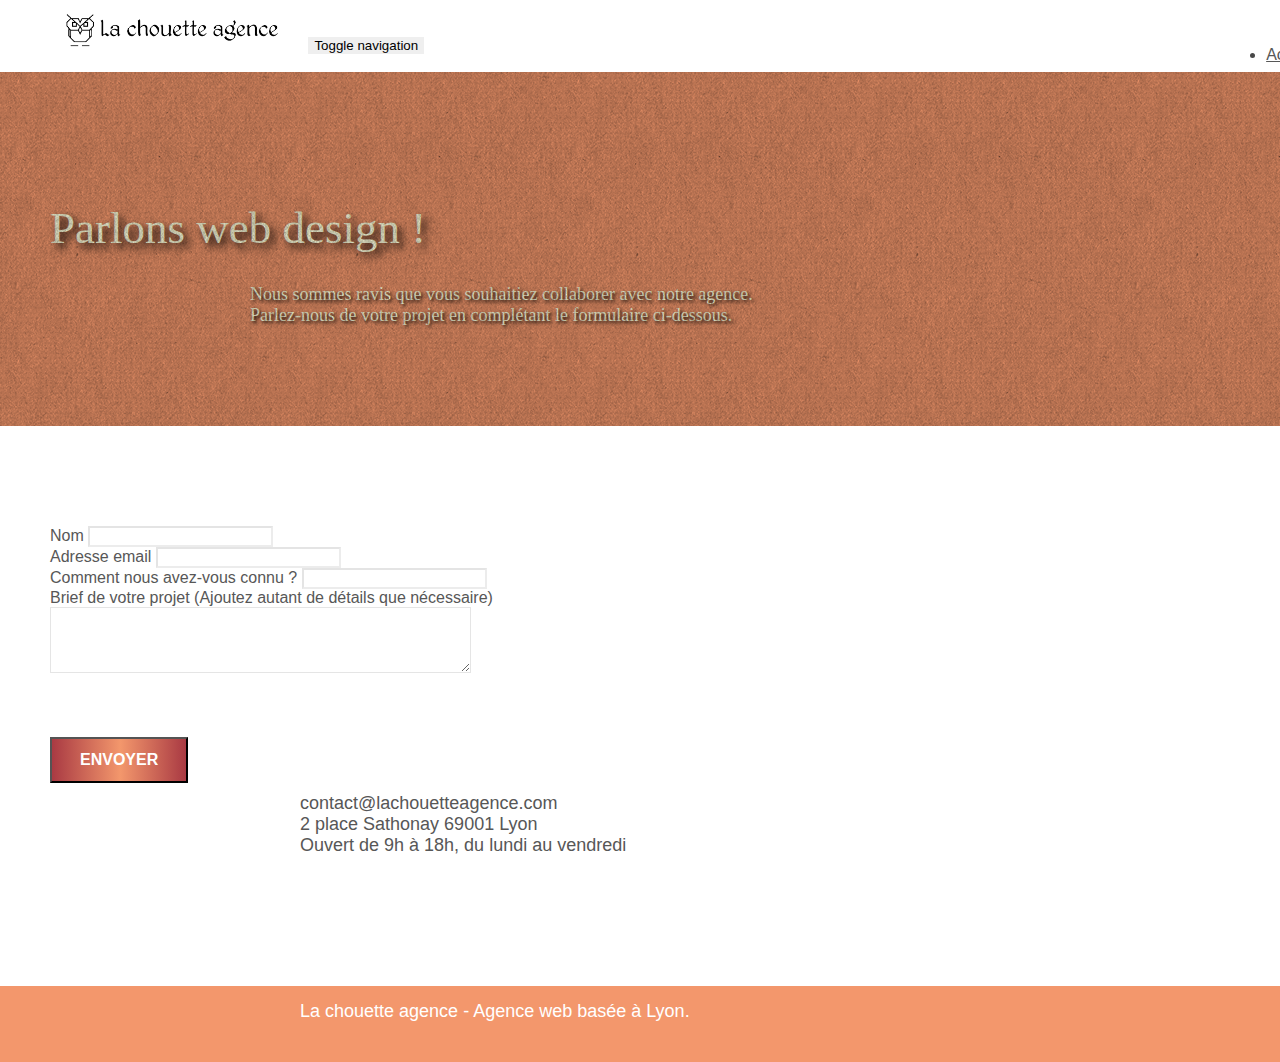
==== page-contact.html @ d873453a "File contact renamed - Will be optimized" ====
<!doctype html>
<html lang="Default">
<head>
    <meta charset="utf-8">
    <meta name="keywords" content="">
    <meta name="description" content="">
    <meta name="viewport" content="width=device-width, initial-scale=1.0, viewport-fit=cover">
    <link rel="shortcut icon" type="image/png" href="favicon.jpg">
    
	<link rel="stylesheet" type="text/css" href="./css/bootstrap.min.css">
	<link rel="stylesheet" type="text/css" href="style.css">
	<link rel="stylesheet" type="text/css" href="./css/font-awesome.min.css">
	<link rel="stylesheet" type="text/css" href="./css/et-line.min.css">
	
    
	<script src="./js/jquery-2.1.0.min.js"></script>
	<script src="./js/bootstrap.min.js"></script>
	<script src="./js/blocs.min.js"></script>
	<script src="./js/jqBootstrapValidation.js"></script>
	<script src="./js/formHandler.js"></script>
    <title>page2</title>

    
<!-- Analytics -->
 
<!-- Analytics END -->
    
</head>
<body>
<!-- Principal conteneur -->
<div class="page-container">
    
<!-- bloc-0 -->
<div class="bloc bgc-white l-bloc " id="bloc-0">
	<div class="container bloc-sm">
		<nav class="navbar row">
			<div class="navbar-header">
				<a class="navbar-brand" href="index.html"><img src="img/la-chouette-agence.png" alt="atlanta web design logo" height="40" /></a>
				<button id="nav-toggle" type="button" class="ui-navbar-toggle navbar-toggle" data-toggle="collapse" data-target=".navbar-1">
					<span class="sr-only">Toggle navigation</span><span class="icon-bar"></span><span class="icon-bar"></span><span class="icon-bar"></span>
				</button>
			</div>
			<div class="collapse navbar-collapse navbar-1 special-dropdown-nav">
				<ul class="site-navigation nav navbar-nav">
					<li>
						<a href="index.html">Accueil</a>
					</li>
					<li>
					</li>
					<li>
						<a href="page2.html">page2 &gt;</a>
					</li>
				</ul>
			</div>
		</nav>
	</div>
</div>
<!-- bloc-0 END -->

<!-- bloc-6 -->
<div class="bloc bg-dots-bg bg-repeat bgc-atomic-tangerine d-bloc bloc-bg-texture texture-paper" id="bloc-6">
	<div class="container bloc-lg">
		<div class="row">
			<div class="col-sm-12">
				<h1 class="text-center hero-bloc-text tc-white">
					Parlons web design !
				</h1>
				<p class="text-center mg-lg tc-white tight-width-whitespace">
					Nous sommes ravis que vous souhaitiez collaborer avec notre agence.<br>
					Parlez-nous de votre projet en complétant le formulaire ci-dessous.
				</p>
			</div>
		</div>
	</div>
</div>
<!-- bloc-6 END -->

<!-- bloc-7 -->
<div class="bloc bgc-white l-bloc" id="bloc-7">
	<div class="container bloc-lg">
		<div class="row">
			<div class="col-sm-6">
				<form id="form_1" novalidate success-msg="Your message has been sent." fail-msg="Sorry it seems that our mail server is not responding, Sorry for the inconvenience!">
					<div class="form-group">
						<label>
							Nom
						</label>
						<input id="name" class="form-control" required />
					</div>
					<div class="form-group">
						<label>
							Adresse email
						</label>
						<input id="email" class="form-control" type="email" required />
					</div>
					<div class="form-group">
						<label>
							Comment nous avez-vous connu ?
						</label>
						<input class="form-control" type="email" required id="input_504" />
					</div>
					<div class="form-group">
						<label>
							Brief de votre projet (Ajoutez autant de détails que nécessaire)<br>
						</label><textarea id="message" class="form-control" rows="4" cols="50" required></textarea>
					</div> 
					<button class="bloc-button btn btn-lg btn-block cta-hero btn-atomic-tangerine" type="submit">
						Envoyer
					</button>
				</form>
			</div>
			<div class="col-sm-6">
				<p>
					contact@lachouetteagence.com<br>2 place Sathonay 69001 Lyon<br>Ouvert de 9h à 18h, du lundi au vendredi<br>
				</p>
			</div>
		</div>
	</div>
</div>
<!-- bloc-7 END -->

<!-- ScrollToTop Button -->
<a class="bloc-button btn btn-d scrollToTop" onclick="scrollToTarget('1')"><span class="fa fa-chevron-up"></span></a>
<!-- ScrollToTop Button END-->


<!-- Footer - bloc-8 -->
<div class="bloc bgc-atomic-tangerine d-bloc" id="bloc-8">
	<div class="container bloc-sm">
		<div class="row">
			<div class="col-sm-12">
				<p class="text-center white">
					La chouette agence - Agence web basée à Lyon.<br>
				</p>
				<div class="row row-no-gutters social">
					<div class="col-sm-3">
						<div class="text-center">
							<a class="social" href="index.html"><span class="fa fa-twitter icon-md"></span></a>
						</div>
					</div>
					<div class="col-sm-3">
						<div class="text-center">
							<a class="social" href="index.html"><span class="fa fa-facebook icon-md"></span></a>
						</div>
					</div>
					<div class="col-sm-3">
						<div class="text-center">
							<a class="social" href="index.html"><span class="fa fa-dribbble icon-md"></span></a>
						</div>
					</div>
					<div class="col-sm-3">
						<div class="text-center">
							<a class="social" href="index.html"><span class="fa fa-instagram icon-md"></span></a>
						</div>
					</div>
				</div>
			</div>
		</div>
	</div>
</div>
<!-- Footer - bloc-8 END -->

</div>
<!-- Principal conteneur END -->
    

</body>
</html>
---- style.css ----
body {
  margin: 0;
  padding: 0;
  background: #fff;
  overflow-x: hidden;
  -webkit-font-smoothing: antialiased;
  -moz-osx-font-smoothing: grayscale;
}

a,
button {
  transition: all 0.3s ease-in-out;
  outline: none !important;
}

a:hover {
  text-decoration: none;
  cursor: pointer;
}

#page-loading-blocs-notifaction {
  position: fixed;
  top: 0;
  bottom: 0;
  width: 100%;
  z-index: 100000;
  background: #ffffff url("img/pageload-spinner.gif") no-repeat center center;
}

.bloc {
  width: 100%;
  clear: both;
  background: 50% 50% no-repeat;
  padding: 0 50px;
  -webkit-background-size: cover;
  -moz-background-size: cover;
  -o-background-size: cover;
  background-size: cover;
  position: relative;
}

.bloc .container {
  padding-left: 0;
  padding-right: 0;
}

.bloc-lg {
  padding: 100px 50px;
}

.bloc-md {
  padding: 30px;
  padding-bottom: 0;
}

.bloc-sm {
  padding: 10px 10px;
}

.social-bloc {
  display: flex;
  justify-content: center;
  width: 30%;
}

.bg-center,
.bg-l-edge,
.bg-r-edge,
.bg-t-edge,
.bg-b-edge,
.bg-tl-edge,
.bg-bl-edge,
.bg-tr-edge,
.bg-br-edge,
.bg-repeat {
  -webkit-background-size: auto !important;
  -moz-background-size: auto !important;
  -o-background-size: auto !important;
  background-size: auto !important;
}

.bg-repeat {
  background: repeat;
}

.bg-t-edge {
  background: top no-repeat;
}

.bloc-bg-texture::before {
  content: "";
  background-size: 2px 2px;
  position: absolute;
  top: 0;
  bottom: 0;
  left: 0;
  right: 0;
}

.texture-paper::before {
  background: url("img/texture-paper.png");
  background-size: 280px 280px;
}

.b-parallax {
  background-attachment: fixed;
}

.d-bloc {
  color: rgba(255, 255, 255, 0.7);
}

.d-bloc button:hover {
  color: rgba(255, 255, 255, 0.9);
}

.d-bloc .icon-round,
.d-bloc .icon-square,
.d-bloc .icon-rounded,
.d-bloc .icon-semi-rounded-a,
.d-bloc .icon-semi-rounded-b {
  border-color: rgba(255, 255, 255, 0.9);
}

.d-bloc .divider-h span {
  border-color: rgba(255, 255, 255, 0.2);
}

.d-bloc .a-btn,
.d-bloc .navbar a,
.d-bloc .navbar-brand,
.d-bloc a .icon-sm,
.d-bloc a .icon-md,
.d-bloc a .icon-lg,
.d-bloc a .icon-xl,
.d-bloc h1 a,
.d-bloc h2 a,
.d-bloc h3 a,
.d-bloc h4 a,
.d-bloc h5 a,
.d-bloc h6 a,
.d-bloc p a {
  color: rgba(255, 255, 255, 0.6);
}

.d-bloc .a-btn:hover,
.d-bloc .navbar a:hover,
.d-bloc .navbar-brand:hover,
.d-bloc a:hover .icon-sm,
.d-bloc a:hover .icon-md,
.d-bloc a:hover .icon-lg,
.d-bloc a:hover .icon-xl,
.d-bloc h1 a:hover,
.d-bloc h2 a:hover,
.d-bloc h3 a:hover,
.d-bloc h4 a:hover,
.d-bloc h5 a:hover,
.d-bloc h6 a:hover,
.d-bloc p a:hover {
  color: rgba(255, 255, 255, 1);
}

.d-bloc .navbar-toggle .icon-bar {
  background: rgba(255, 255, 255, 1);
}

.d-bloc .btn-wire,
.d-bloc .btn-wire:hover {
  color: rgba(255, 255, 255, 1);
  border-color: rgba(255, 255, 255, 1);
}

.d-bloc .panel {
  color: rgba(0, 0, 0, 0.5);
}

.d-bloc .panel button:hover {
  color: rgba(0, 0, 0, 0.7);
}

.d-bloc .panel icon {
  border-color: rgba(0, 0, 0, 0.7);
}

.d-bloc .panel .divider-h span {
  border-color: rgba(0, 0, 0, 0.1);
}

.d-bloc .panel .a-btn {
  color: rgba(0, 0, 0, 0.6);
}

.d-bloc .panel .a-btn:hover {
  color: rgba(0, 0, 0, 1);
}

.d-bloc .panel .btn-wire,
.d-bloc .panel .btn-wire:hover {
  color: rgba(0, 0, 0, 0.7);
  border-color: rgba(0, 0, 0, 0.3);
}

.d-bloc .panel,
.l-bloc {
  color: rgba(0, 0, 0, 0.5);
}

.d-bloc .panel button:hover,
.l-bloc button:hover {
  color: rgba(0, 0, 0, 0.7);
}

.l-bloc .icon-round,
.l-bloc .icon-square,
.l-bloc .icon-rounded,
.l-bloc .icon-semi-rounded-a,
.l-bloc .icon-semi-rounded-b {
  border-color: rgba(0, 0, 0, 0.7);
}

.d-bloc .panel .divider-h span,
.l-bloc .divider-h span {
  border-color: rgba(0, 0, 0, 0.1);
}

.d-bloc .panel .a-btn,
.l-bloc .a-btn,
.l-bloc .navbar a,
.l-bloc .navbar-brand,
.l-bloc a .icon-sm,
.l-bloc a .icon-md,
.l-bloc a .icon-lg,
.l-bloc a .icon-xl,
.l-bloc h1 a,
.l-bloc h2 a,
.l-bloc h3 a,
.l-bloc h4 a,
.l-bloc h5 a,
.l-bloc h6 a,
.l-bloc p a {
  color: rgba(0, 0, 0, 0.6);
}

.d-bloc .panel .a-btn:hover,
.l-bloc .a-btn:hover,
.l-bloc .navbar a:hover,
.l-bloc .navbar-brand:hover,
.l-bloc a:hover .icon-sm,
.l-bloc a:hover .icon-md,
.l-bloc a:hover .icon-lg,
.l-bloc a:hover .icon-xl,
.l-bloc h1 a:hover,
.l-bloc h2 a:hover,
.l-bloc h3 a:hover,
.l-bloc h4 a:hover,
.l-bloc h5 a:hover,
.l-bloc h6 a:hover,
.l-bloc p a:hover {
  color: rgba(0, 0, 0, 1);
}

.l-bloc .navbar-toggle .icon-bar {
  color: rgba(0, 0, 0, 0.6);
}

.d-bloc .panel .btn-wire,
.d-bloc .panel .btn-wire:hover,
.l-bloc .btn-wire,
.l-bloc .btn-wire:hover {
  color: rgba(0, 0, 0, 0.7);
  border-color: rgba(0, 0, 0, 0.3);
}

.voffset {
  margin-top: 30px;
}

.voffset-lg {
  margin-top: 80px;
}

.row-no-gutters {
  margin-right: 0;
  margin-left: 0;
}

.row.row-no-gutters > [class^="col-"],
.row.row-no-gutters > [class*=" col-"] {
  padding-right: 0;
  padding-left: 0;
}

#bloc-1-hero h1 {
  min-width: 300px;
  margin-top: 50px;
}

.navbar {
  margin-bottom: 0;
  z-index: 1;
}

@font-face {
  font-family: Kingthings Petrock Light;
  src: url("Kingthings-Petrock-light.ttf");
}
.navbar-brand {
  height: auto;
  padding: 3px 15px;
  font-size: 30px;
  font-weight: bolder;
  line-height: 44px;
  font-family: Kingthings Petrock Light;
}

.navbar-brand img {
  max-height: 200px;
  margin: 0 10px 0 0;
  display: inline;
}

.navbar-brand img[src$="svg"] {
  min-width: 100px;
}

.nav-center .navbar-brand img {
  margin: 0;
}

.navbar .nav {
  padding-top: 2px;
  margin-right: -16px;
  float: right;
  z-index: 1;
}

.nav > li {
  float: left;
  margin-top: 4px;
  font-size: 16px;
  font-weight: bolder;
  color: #484848;
}

.navbar-nav .open .dropdown-menu > li > a {
  text-align: inherit;
}

.nav > li a:hover,
.nav > li a:focus {
  background: transparent;
  text-decoration: underline 5px rgb(169, 58, 67);
}

.navbar-toggle {
  margin: 10px 10px 0 0;
  border: 0px;
}

.navbar-toggle:hover {
  background: transparent !important;
}

.navbar-toggle .icon-bar {
  background-color: rgba(0, 0, 0, 0.5);
  width: 26px;
}

.nav-invert .navbar .nav {
  float: left;
}

.nav-invert .navbar-header,
.nav-invert .navbar-brand {
  float: right;
  position: relative;
  z-index: 2;
}

@media (min-width: 768px) {
  .site-navigation {
    position: absolute;
    top: 50%;
    right: 20px;
    transform: translate(0, -50%);
    -webkit-transform: translateY(-50%);
  }
  .nav > li .dropdown-menu a,
  .nav > li .dropdown-menu a:hover {
    color: #484848;
  }
  .nav-invert .site-navigation {
    left: 0;
    right: 0;
  }
  .nav-center {
    text-align: center;
  }
  .nav-center .navbar-header {
    width: 100%;
  }
  .nav-center .navbar-header,
  .nav-center .navbar-brand,
  .nav-center .nav > li {
    float: none;
    display: inline-block;
  }
  .nav-center .site-navigation {
    position: relative;
    width: 100%;
    right: 0;
    margin-right: 0px;
    margin-top: 20px;
  }
  .nav-center.mini-nav .navbar-toggle {
    float: none;
    margin: 10px auto 0;
  }
}

.nav > li > .dropdown a {
  background: none !important;
  display: block;
  padding: 14px 15px;
}

nav .caret {
  margin: 0 5px;
}

.dropdown-menu .dropdown-menu {
  top: -8px;
  left: 100%;
}

.dropdown-menu .dropmenu-flow-right {
  top: 100%;
  left: 0;
  margin-left: -1px;
  border-top-left-radius: 0;
  border-top-right-radius: 0;
}

.dropdown-menu .dropdown span {
  border: 4px solid black;
  border-top-color: transparent;
  border-right-color: transparent;
  border-bottom-color: transparent;
  margin: 6px -5px 0 0 !important;
  float: right;
}

.mg-md {
  margin-top: 10px;
  margin-bottom: 20px;
  font-size: x-large;
  font-weight: bold;
}

.mg-lg {
  margin-top: 10px;
  margin-bottom: 40px;
}

.btn {
  margin: 0 5px 5px 0;
}

.btn.pull-right {
  margin: 0 0 5px 5px;
}

.btn-d,
.btn-d:hover,
.btn-d:focus {
  color: #fff;
  background: rgba(0, 0, 0, 0.3);
}

button {
  outline: none !important;
}

.btn-rd {
  border-radius: 40px;
}

.btn-clean {
  border: 1px solid rgba(0, 0, 0, 0.08);
  border-bottom-color: rgba(0, 0, 0, 0.1);
  text-shadow: 0 1px 0 rgba(0, 0, 1, 0.1);
  box-shadow: 0 1px 3px rgba(0, 0, 1, 0.25),
    inset 0 1px 0 0 rgba(255, 255, 255, 0.15);
}

.icon-md {
  font-size: 30px !important;
}

.icon-lg {
  font-size: 60px !important;
}

.sm-shadow {
  text-shadow: 0 1px 2px rgba(0, 0, 0, 0.3);
}

.panel-sq,
.panel-sq .panel-heading,
.panel-sq .panel-footer {
  border-radius: 0;
}

.panel-rd {
  border-radius: 30px;
}

.panel-rd .panel-heading {
  border-radius: 29px 29px 0 0;
}

.panel-rd .panel-footer {
  border-radius: 0 0 29px 29px;
}

.form-control {
  border-color: rgba(0, 0, 0, 0.1);
  box-shadow: none;
}

.scrollToTop {
  width: 40px;
  height: 40px;
  position: fixed;
  bottom: 20px;
  right: 20px;
  opacity: 0;
  z-index: 500;
  transition: all 0.3s ease-in-out;
}

.scrollToTop span {
  margin-top: 6px;
}

.showScrollTop {
  font-size: 14px;
  opacity: 1;
}

a[data-lightbox] {
  position: relative;
  display: block;
  text-align: center;
}

a[data-lightbox]:hover::before {
  content: "+";
  font-family: "HelveticaNeue-Light", "Helvetica Neue Light", "Helvetica Neue",
    Helvetica, Arial;
  font-size: 32px;
  width: 50px;
  height: 50px;
  margin-left: -25px;
  border-radius: 50%;
  background: rgba(0, 0, 0, 0.6);
  color: #fff;
  font-weight: 100;
  z-index: 1;
  position: absolute;
  top: 50%;
  transform: translateY(-50%);
  -webkit-transform: translateY(-50%);
}

a[data-lightbox]:hover img {
  opacity: 0.6;
  -webkit-animation-fill-mode: none;
  animation-fill-mode: none;
}

#lightbox-modal {
  display: flex;
  align-items: center;
}

#lightbox-modal .modal-dialog {
  width: 90%;
  max-width: 900px;
  margin: 0 auto 0;
}

#lightbox-modal .modal-dialog img {
  max-height: 90vh;
  margin: 0 auto;
}

.lightbox-caption {
  padding: 20px;
  color: #fff;
  background: rgba(0, 0, 0, 0.5);
  position: absolute;
  left: 15px;
  right: 15px;
  bottom: 5px;
}

.close-lightbox {
  color: #fff;
  font-size: 30px;
  position: absolute;
  top: 20px;
  right: 20px;
  z-index: 20;
  background: rgba(0, 0, 0, 0.5);
  border: none;
  line-height: 30px;
  padding: 0 9px 5px;
  opacity: 0.3;
}

.close-lightbox:hover,
.next-lightbox:hover,
.prev-lightbox:hover {
  opacity: 1;
  color: #fff;
}

.next-lightbox,
.prev-lightbox {
  font-size: 20px;
  color: rgba(255, 255, 255, 0.9);
  background: rgba(0, 0, 0, 0.5);
  transition: all 0.2s ease-in-out;
  position: absolute;
  top: 45%;
  z-index: 1;
  opacity: 0.4;
}

.next-lightbox {
  padding: 6px 8px 1px 13px;
  right: 25px;
}

.prev-lightbox {
  padding: 6px 13px 1px 10px;
  left: 25px;
}

.snapshot-lb .modal-body {
  padding-bottom: 45px;
}

.snapshot-lb .lightbox-caption {
  padding: 0;
  color: rgba(0, 0, 0, 0.5);
  background: none;
}

h1,
h2,
h3,
h4,
h5,
h6,
p,
label,
.btn,
a {
  font-family: "helvetica";
  font-weight: 400;
  color: #575757 !important;
}

.container {
  max-width: 1000px;
}

.hero-bloc-text {
  font-size: 45px;
}

.hero-bloc-text-sub {
  font-size: 36px;
}

.statement-bloc-text {
  line-height: 26px;
  font-style: italic;
  font-size: 20px;
  text-align: center;
  font-weight: lighter;
  max-width: 520px;
  margin: auto auto auto auto;
}

p {
  font-size: 18px;
  max-width: 500px;
  margin: 5px auto 30px auto;
}

.tight-width-whitespace {
  max-width: 600px;
  margin: auto auto auto auto;
}

.h1 {
  font-size: 20px;
  font-family: "Open Sans";
}

.cta-hero {
  margin-top: 60px;
  color: #ffffff !important;
  text-transform: uppercase;
  padding: 12px 28px 12px 28px;
  font-size: 16px;
  font-weight: 700;
}

.social {
  max-width: 400px;
  margin: auto auto auto auto;
}

h2 {
  font-size: 22px;
  line-height: 1.4em;
}

h3 {
  font-size: 15px;
  text-transform: uppercase;
  font-weight: 700;
  color: #333333 !important;
}

.med-width-whitespace {
  max-width: 800px;
  margin: auto auto auto auto;
  box-shadow: 0px 0px 0px #000000;
}

h1 {
  color: #333333 !important;
}

h4 {
  color: #333333 !important;
}

.icons {
  margin-bottom: 14px;
  margin-top: 24px;
}

.white {
  color: #ffffff !important;
}

.portfolio-thumb {
  margin-bottom: 24px;
}

.portfolio-row {
  margin-bottom: 44px;
  margin-top: 50px;
}

.avatar {
  box-shadow: 0px 4px 9px rgba(0, 0, 0, 0.3);
}

.black-background {
  background-color: rgba(165, 147, 99, 0.7);
  padding: 40px 40px 40px 40px;
}

.bold-link {
  font-weight: 900;
  text-decoration: underline !important;
}

.bgc-white {
  background-color: #ffffff;
}

.bgc-dark-slate-blue {
  background-color: #364577;
}

.bgc-atomic-tangerine {
  background-color: #f3976c;
}

.tc-white {
  color: #ffd !important;
  font-family: initial;
  text-shadow: black 0.1em 0.1em 0.2em;
}

.btn-atomic-tangerine {
  background: #f3976c;
  background-image: linear-gradient(
    to right,
    #a93a43 0%,
    #f3976c 51%,
    #a93a43 100%
  );
  color: #ffffff !important;
}

.btn-atomic-tangerine:hover {
  background: #f3976c !important;
  color: #ffffff !important;
}

.ltc-white {
  color: #ffffff !important;
}

.ltc-white:hover {
  color: #cccccc !important;
}

.ltc-atomic-tangerine {
  color: #f3976c !important;
}

.ltc-atomic-tangerine:hover {
  color: #c27956 !important;
}

.icon-dark-slate-blue {
  color: #364577 !important;
  border-color: #364577 !important;
}

.bg-dots-bg {
  background-image: url("img/dots-bg.png");
}

.bg-lines-h2-bg {
  background-image: url("img/lines-h2-bg.png");
}

.bg-banniere {
  background-image: url("img/la-chouette-agence-banniere-compressed.png");
}

.bg-presentation {
  background-image: url("img/image-de-presentation-compressed.jpg");
}

.title-presentation {
  color: #ffd152 !important;
}

.text-presentation {
  text-align: start;
}

.underline {
  text-decoration: underline;
}

@media (max-width: 1024px) {
  .bloc {
    padding-left: 20px;
    padding-right: 20px;
  }
  .bloc.full-width-bloc,
  .bloc-tile-2.full-width-bloc .container,
  .bloc-tile-3.full-width-bloc .container,
  .bloc-tile-4.full-width-bloc .container {
    padding-left: 0;
    padding-right: 0;
  }
}

@media (max-width: 992px) and (min-width: 768px) {
  .navbar .nav {
    max-width: 80%;
  }
  .nav-center.navbar .nav {
    max-width: 100%;
  }
}

@media only screen and (min-device-width: 768px) and (max-device-width: 1024px) and (orientation: landscape) {
  .b-parallax {
    background-attachment: scroll;
  }
}

@media only screen and (min-device-width: 1024px) and (max-device-width: 1366px) and (-webkit-min-device-pixel-ratio: 1.5) {
  .b-parallax {
    background-attachment: scroll;
  }
}

@media (max-width: 991px) {
  .container {
    width: 100%;
  }
  .b-parallax {
    background-attachment: scroll;
  }
  .page-container,
  #hero-bloc {
    overflow-x: hidden;
    position: relative;
  }
  .bloc {
    padding-left: constant(safe-area-inset-left);
    padding-right: constant(safe-area-inset-right);
  }
  .bloc-group,
  .bloc-group .bloc {
    display: block;
    width: 100%;
  }
  .bloc-fill-screen .fill-bloc-top-edge,
  .bloc-fill-screen .fill-bloc-bottom-edge {
    padding: 0 20px;
    padding-left: constant(safe-area-inset-left);
    padding-right: constant(safe-area-inset-right);
  }
}

@media (max-width: 767px) {
  .page-container {
    overflow-x: hidden;
    position: relative;
  }
  h1,
  h2,
  h3,
  h4,
  h5,
  h6,
  p,
  #disqus_thread {
    padding-left: 10px !important;
    padding-right: 10px !important;
  }
  .b-parallax {
    background-attachment: scroll;
  }
  .navbar .nav {
    padding-top: 0;
    border-top: 1px solid rgba(0, 0, 0, 0.2);
    float: none !important;
  }
  .navbar.row {
    margin-left: 0;
    margin-right: 0;
  }
  .site-navigation {
    position: inherit;
    transform: none;
    -webkit-transform: none;
    -ms-transform: none;
  }
  .nav > li {
    margin-top: 0;
    border-bottom: 1px solid rgba(0, 0, 0, 0.1);
    background: rgba(0, 0, 0, 0.05);
    text-align: left;
    padding-left: 15px;
    width: 100%;
  }
  .nav > li:hover {
    background: rgba(0, 0, 0, 0.08);
  }
  .dropdown .dropdown a .caret {
    float: none;
    margin: 5px 0 0 10px !important;
    border: 4px solid black;
    border-bottom-color: transparent;
    border-right-color: transparent;
    border-left-color: transparent;
  }
  #hero-bloc .navbar .nav {
    background: rgba(0, 0, 0, 0.8);
  }
  #hero-bloc .navbar .nav a {
    color: rgba(255, 255, 255, 0.6);
  }
  .hero {
    padding: 50px 0;
  }
  .hero-nav {
    left: -1px;
    right: -1px;
  }
  .navbar-collapse {
    padding: 0;
    overflow-x: hidden;
    -webkit-box-shadow: none;
    box-shadow: none;
  }
  .navbar-brand img {
    max-height: 40px;
    width: auto;
  }
  .nav-invert .navbar-header {
    float: none;
    width: 100%;
  }
  .nav-invert .navbar-toggle {
    float: left;
    margin-left: 10px;
  }
  .bloc {
    padding-left: 0;
    padding-right: 0;
  }
  .bloc-xxl,
  .bloc-xl,
  .bloc-lg {
    padding: 40px 0;
  }
  .bloc-sm,
  .bloc-md {
    padding-left: 0;
    padding-right: 0;
  }
  .bloc-tile-2 .container,
  .bloc-tile-3 .container,
  .bloc-tile-4 .container,
  .bloc-fill-screen .fill-bloc-top-edge,
  .bloc-fill-screen .fill-bloc-bottom-edge {
    padding-left: 0;
    padding-right: 0;
  }
  .a-block {
    padding: 0 10px;
  }
  .btn-dwn {
    display: none;
  }
  .voffset {
    margin-top: 5px;
  }
  .voffset-md {
    margin-top: 20px;
  }
  .voffset-lg {
    margin-top: 30px;
  }
  form {
    padding: 5px;
  }
  .close-lightbox {
    display: inline-block;
  }
  .blocsapp-device-iphone5 {
    background-size: 216px 425px;
    padding-top: 60px;
    width: 216px;
    height: 425px;
  }
  .blocsapp-device-iphone5 img {
    width: 180px;
    height: 320px;
  }
}

@media (max-width: 400px) {
  .bloc {
    padding-left: 0;
    padding-right: 0;
  }
}

@media (max-width: 767px) {
  .bloc-mob-center-text {
    text-align: center;
  }
}
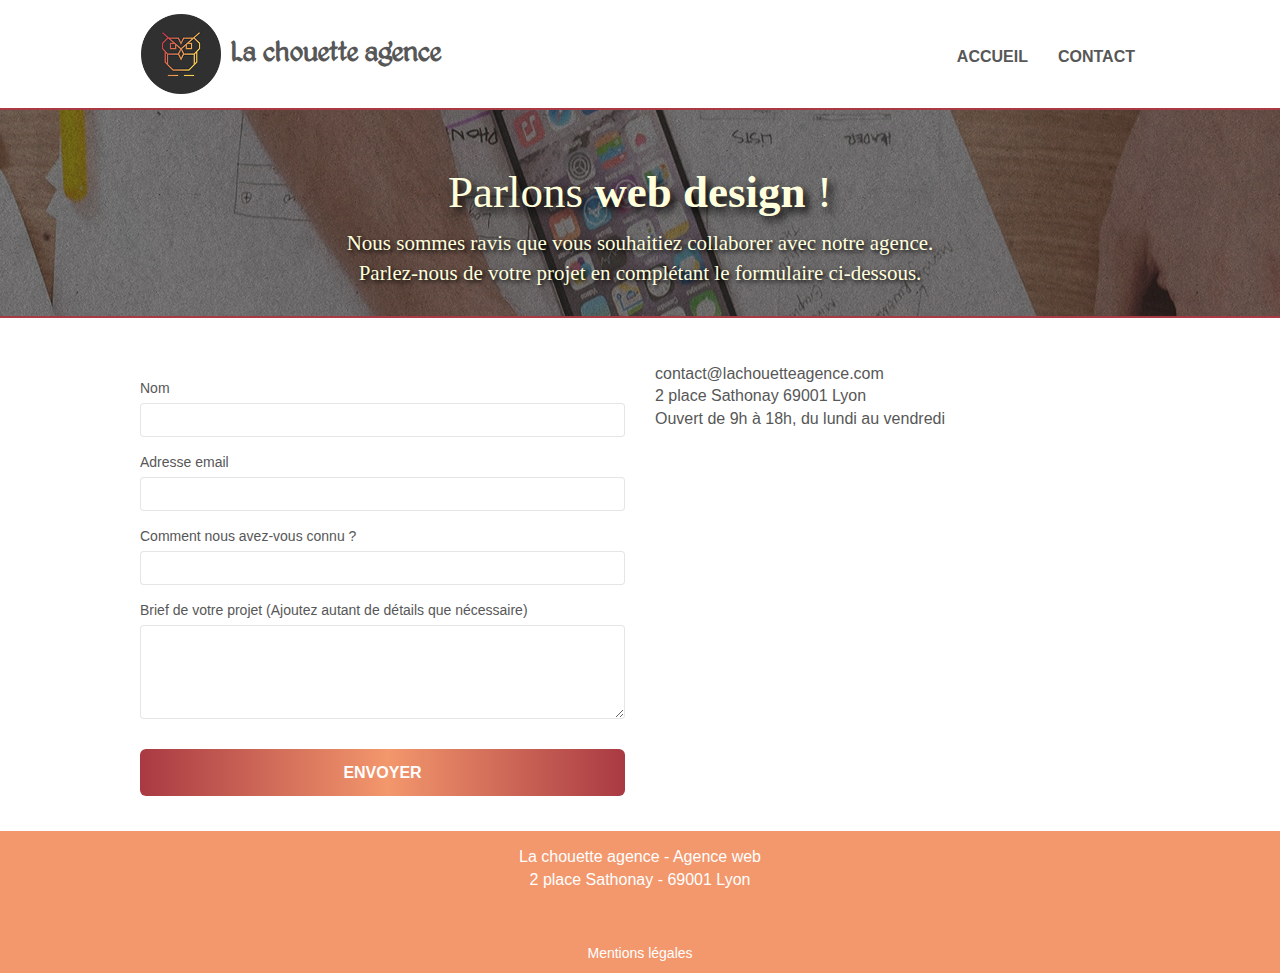
==== commit 3f5ad6e4: "Contact page optimization in progress" ====
--- a/page-contact.html
+++ b/page-contact.html
@@ -1,168 +1,193 @@
 <!doctype html>
-<html lang="Default">
+<html lang="fr">
+<!-- Add langage -->
+<!-- Structure code > Add tags -->
+
 <head>
-    <meta charset="utf-8">
-    <meta name="keywords" content="">
-    <meta name="description" content="">
-    <meta name="viewport" content="width=device-width, initial-scale=1.0, viewport-fit=cover">
-    <link rel="shortcut icon" type="image/png" href="favicon.jpg">
-    
-	<link rel="stylesheet" type="text/css" href="./css/bootstrap.min.css">
+	<meta charset="utf-8">
+	<meta name="description" content="Devenez attractif ! Contactez l'agence de web design La chouette agence à Lyon">
+	<!-- Add description -->
+	<meta name="viewport" content="width=device-width, initial-scale=1.0, viewport-fit=cover">
+	<meta name="robots" content="index, follow"> <!-- Add meta robots to permit indexation -->
+	<link rel="shortcut icon" type="image/png" href="img/favicon.png"> <!-- Change format favicon and compress -->
+	<link rel="stylesheet" type="text/css" href="./css/bootstrap.css"> <!-- Correct name file / min.css no exist -->
 	<link rel="stylesheet" type="text/css" href="style.css">
 	<link rel="stylesheet" type="text/css" href="./css/font-awesome.min.css">
 	<link rel="stylesheet" type="text/css" href="./css/et-line.min.css">
-	
-    
-	<script src="./js/jquery-2.1.0.min.js"></script>
-	<script src="./js/bootstrap.min.js"></script>
-	<script src="./js/blocs.min.js"></script>
+	<script src="./js/jquery-2.1.0.js"></script> <!-- Correct name file / min.js no exist -->
+	<script src="./js/bootstrap.js"></script> <!-- Correct name file / min.js no exist -->
+	<script src="./js/blocs.js"></script> <!-- Correct name file / min.js no exist -->
 	<script src="./js/jqBootstrapValidation.js"></script>
 	<script src="./js/formHandler.js"></script>
-    <title>page2</title>
+	<title>Coordonnées de contact | La chouette agence</title> <!-- Modify title -->
+	<!-- Analytics -->
 
-    
-<!-- Analytics -->
- 
-<!-- Analytics END -->
-    
+	<!-- Analytics END -->
 </head>
+
 <body>
-<!-- Principal conteneur -->
-<div class="page-container">
-    
-<!-- bloc-0 -->
-<div class="bloc bgc-white l-bloc " id="bloc-0">
-	<div class="container bloc-sm">
-		<nav class="navbar row">
-			<div class="navbar-header">
-				<a class="navbar-brand" href="index.html"><img src="img/la-chouette-agence.png" alt="atlanta web design logo" height="40" /></a>
-				<button id="nav-toggle" type="button" class="ui-navbar-toggle navbar-toggle" data-toggle="collapse" data-target=".navbar-1">
-					<span class="sr-only">Toggle navigation</span><span class="icon-bar"></span><span class="icon-bar"></span><span class="icon-bar"></span>
-				</button>
+	<!-- Principal conteneur -->
+	<div class="page-container">
+
+		<!-- bloc-0 -->
+		<header>
+			<div class="bloc bgc-white l-bloc " id="bloc-0">
+				<div class="container bloc-sm">
+					<nav class="navbar row">
+						<div class="navbar-header">
+							<!-- Change format logo and compress / Modify alt -->
+							<a class="navbar-brand" href="index.html"><img src="img/logo-La-chouette-agence.png"
+									alt="Logo La chouette agence" height="80" />La chouette agence</a>
+							<button id="nav-toggle" type="button" class="ui-navbar-toggle navbar-toggle"
+								data-toggle="collapse" data-target=".navbar-1">
+								<span class="sr-only">Toggle navigation</span><span class="icon-bar"></span><span
+									class="icon-bar"></span><span class="icon-bar"></span>
+							</button>
+						</div>
+						<div class="collapse navbar-collapse navbar-1 special-dropdown-nav">
+							<ul class="site-navigation nav navbar-nav">
+								<!-- Delete empty <li> -->
+								<li>
+									<a href="index.html">ACCUEIL</a>
+								</li>
+								<li>
+									<a href="page-contact.html">CONTACT</a> <!-- Rename file -->
+								</li>
+							</ul>
+						</div>
+					</nav>
+				</div>
 			</div>
-			<div class="collapse navbar-collapse navbar-1 special-dropdown-nav">
-				<ul class="site-navigation nav navbar-nav">
-					<li>
-						<a href="index.html">Accueil</a>
-					</li>
-					<li>
-					</li>
-					<li>
-						<a href="page2.html">page2 &gt;</a>
-					</li>
-				</ul>
-			</div>
-		</nav>
-	</div>
-</div>
-<!-- bloc-0 END -->
-
-<!-- bloc-6 -->
-<div class="bloc bg-dots-bg bg-repeat bgc-atomic-tangerine d-bloc bloc-bg-texture texture-paper" id="bloc-6">
-	<div class="container bloc-lg">
-		<div class="row">
-			<div class="col-sm-12">
-				<h1 class="text-center hero-bloc-text tc-white">
-					Parlons web design !
-				</h1>
-				<p class="text-center mg-lg tc-white tight-width-whitespace">
-					Nous sommes ravis que vous souhaitiez collaborer avec notre agence.<br>
-					Parlez-nous de votre projet en complétant le formulaire ci-dessous.
-				</p>
-			</div>
-		</div>
-	</div>
-</div>
-<!-- bloc-6 END -->
-
-<!-- bloc-7 -->
-<div class="bloc bgc-white l-bloc" id="bloc-7">
-	<div class="container bloc-lg">
-		<div class="row">
-			<div class="col-sm-6">
-				<form id="form_1" novalidate success-msg="Your message has been sent." fail-msg="Sorry it seems that our mail server is not responding, Sorry for the inconvenience!">
-					<div class="form-group">
-						<label>
-							Nom
-						</label>
-						<input id="name" class="form-control" required />
-					</div>
-					<div class="form-group">
-						<label>
-							Adresse email
-						</label>
-						<input id="email" class="form-control" type="email" required />
-					</div>
-					<div class="form-group">
-						<label>
-							Comment nous avez-vous connu ?
-						</label>
-						<input class="form-control" type="email" required id="input_504" />
-					</div>
-					<div class="form-group">
-						<label>
-							Brief de votre projet (Ajoutez autant de détails que nécessaire)<br>
-						</label><textarea id="message" class="form-control" rows="4" cols="50" required></textarea>
-					</div> 
-					<button class="bloc-button btn btn-lg btn-block cta-hero btn-atomic-tangerine" type="submit">
-						Envoyer
-					</button>
-				</form>
-			</div>
-			<div class="col-sm-6">
-				<p>
-					contact@lachouetteagence.com<br>2 place Sathonay 69001 Lyon<br>Ouvert de 9h à 18h, du lundi au vendredi<br>
-				</p>
-			</div>
-		</div>
-	</div>
-</div>
-<!-- bloc-7 END -->
-
-<!-- ScrollToTop Button -->
-<a class="bloc-button btn btn-d scrollToTop" onclick="scrollToTarget('1')"><span class="fa fa-chevron-up"></span></a>
-<!-- ScrollToTop Button END-->
-
-
-<!-- Footer - bloc-8 -->
-<div class="bloc bgc-atomic-tangerine d-bloc" id="bloc-8">
-	<div class="container bloc-sm">
-		<div class="row">
-			<div class="col-sm-12">
-				<p class="text-center white">
-					La chouette agence - Agence web basée à Lyon.<br>
-				</p>
-				<div class="row row-no-gutters social">
-					<div class="col-sm-3">
-						<div class="text-center">
-							<a class="social" href="index.html"><span class="fa fa-twitter icon-md"></span></a>
+		</header>
+		<!-- bloc-0 END -->
+		<main>
+			<!-- bloc-6 -->
+			<section class="introduction">
+				<!-- Change background-->
+				<div class="bloc bgc-dark-slate-blue bg-banniere d-bloc bg-t-edge bloc-bg-texture texture-paper b-parallax"
+					id="bloc-6">
+					<div class="container bloc-lg">
+						<div class="row">
+							<div class="col-sm-12">
+								<h1 class="text-center hero-bloc-text tc-white">
+									Parlons <strong>web design</strong> !
+								</h1>
+								<p class="text-center mg-lg tc-white tight-width-whitespace text-introduction">
+									Nous sommes ravis que vous souhaitiez collaborer avec notre agence.<br>
+									Parlez-nous de votre projet en complétant le formulaire ci-dessous.
+								</p>
+							</div>
 						</div>
 					</div>
-					<div class="col-sm-3">
-						<div class="text-center">
-							<a class="social" href="index.html"><span class="fa fa-facebook icon-md"></span></a>
+				</div>
+			</section>
+			<!-- bloc-6 introduction END -->
+
+			<!-- bloc-7 -->
+			<section class="informations">
+				<div class="bloc bgc-white l-bloc" id="bloc-7">
+					<div class="container bloc-lg">
+						<div class="row">
+							<div class="col-sm-6">
+								<h2></h2>
+								<form id="form_1" novalidate success-msg="Your message has been sent."
+									fail-msg="Sorry it seems that our mail server is not responding, Sorry for the inconvenience!">
+									<div class="form-group">
+										<label>
+											Nom
+										</label>
+										<input id="name" class="form-control" required />
+									</div>
+									<div class="form-group">
+										<label>
+											Adresse email
+										</label>
+										<input id="email" class="form-control" type="email" required />
+									</div>
+									<div class="form-group">
+										<label>
+											Comment nous avez-vous connu ?
+										</label>
+										<input class="form-control" type="email" required id="input_504" />
+									</div>
+									<div class="form-group">
+										<label>
+											Brief de votre projet (Ajoutez autant de détails que nécessaire)<br>
+										</label><textarea id="message" class="form-control" rows="4" cols="50"
+											required></textarea>
+									</div>
+									<button class="bloc-button btn btn-lg btn-block cta-hero btn-atomic-tangerine"
+										type="submit">
+										Envoyer
+									</button>
+								</form>
+							</div>
+							<div class="col-sm-6">
+								<p>
+									contact@lachouetteagence.com<br>2 place Sathonay 69001 Lyon<br>Ouvert de 9h à 18h,
+									du lundi au vendredi<br>
+								</p>
+							</div>
 						</div>
 					</div>
-					<div class="col-sm-3">
-						<div class="text-center">
-							<a class="social" href="index.html"><span class="fa fa-dribbble icon-md"></span></a>
-						</div>
-					</div>
-					<div class="col-sm-3">
-						<div class="text-center">
-							<a class="social" href="index.html"><span class="fa fa-instagram icon-md"></span></a>
+				</div>
+				<!-- bloc-7 END -->
+			</section>
+		</main>
+		<!-- ScrollToTop Button -->
+		<a class="bloc-button btn btn-d scrollToTop" onclick="scrollToTarget('1')"><span
+				class="fa fa-chevron-up"></span></a>
+		<!-- ScrollToTop Button END-->
+
+		<!-- Footer - bloc-8 / Add address and mentions-->
+		<footer>
+			<div class="bloc bgc-atomic-tangerine d-bloc" id="bloc-8">
+				<div class="container bloc-sm">
+					<div class="row">
+						<div class="col-sm-12">
+							<p class="text-center white">
+								La chouette agence - Agence web<br>
+								2 place Sathonay - 69001 Lyon
+							</p>
+							<div class="row tight-width-whitespace social-bloc">
+								<!-- Modify href -->
+								<div class="col-sm-3">
+									<div class="text-center">
+										<a class="social" href="https://twitter.com/"><span
+												class="fa fa-twitter icon-md"></span></a>
+									</div>
+								</div>
+								<div class="col-sm-3">
+									<div class="text-center">
+										<a class="social" href="https://facebook.com/"><span
+												class="fa fa-facebook icon-md"></span></a>
+									</div>
+								</div>
+								<div class="col-sm-3">
+									<div class="text-center">
+										<a class="social" href="https://dribbble.com/"><span
+												class="fa fa-dribbble icon-md"></span></a>
+									</div>
+								</div>
+								<div class="col-sm-3">
+									<div class="text-center">
+										<a class="social" href="https://instagram.com/"><span
+												class="fa fa-instagram icon-md"></span></a>
+									</div>
+								</div>
+							</div>
+							<div class="col-sm-12 text-center mentions">
+								<a class="white" href="#">Mentions légales</a>
+							</div>
 						</div>
 					</div>
 				</div>
 			</div>
-		</div>
+		</footer>
+		<!-- Footer - bloc-8 END -->
+
 	</div>
-</div>
-<!-- Footer - bloc-8 END -->
+</body>
+<!-- Principal conteneur END -->
 
-</div>
-<!-- Principal conteneur END -->
-    
-
-</body>
-</html>
+</html>--- a/style.css
+++ b/style.css
@@ -1,3 +1,10 @@
+html {
+  width: 100%;
+  height: 100%;
+  margin: 0px;
+  padding: 0px;
+}
+
 body {
   margin: 0;
   padding: 0;
@@ -45,7 +52,7 @@
 }
 
 .bloc-lg {
-  padding: 100px 50px;
+  padding: 40px 50px 30px 50px;
 }
 
 .bloc-md {
@@ -100,6 +107,8 @@
 .texture-paper::before {
   background: url("img/texture-paper.png");
   background-size: 280px 280px;
+  border-top: 2px solid #a93a43 !important;
+  border-bottom: 2px solid #a93a43 !important;
 }
 
 .b-parallax {
@@ -294,6 +303,11 @@
   min-width: 300px;
   margin-top: 50px;
 }
+@media (min-width: 300px) and (max-width: 768px) {
+  #bloc-1-hero h1 {
+    font-size: 2.2em;
+  }
+}
 
 .navbar {
   margin-bottom: 0;
@@ -312,6 +326,11 @@
   line-height: 44px;
   font-family: Kingthings Petrock Light;
 }
+@media (min-width: 300px) and (max-width: 768px) {
+  .navbar-brand {
+    font-size: 1.7em;
+  }
+}
 
 .navbar-brand img {
   max-height: 200px;
@@ -450,11 +469,17 @@
   float: right;
 }
 
+figcaption {
+  font-size: medium;
+  margin-bottom: 20px;
+}
+
 .mg-md {
   margin-top: 10px;
   margin-bottom: 20px;
-  font-size: x-large;
   font-weight: bold;
+  font-size: large;
+  text-transform: uppercase;
 }
 
 .mg-lg {
@@ -599,10 +624,11 @@
   padding: 20px;
   color: #fff;
   background: rgba(0, 0, 0, 0.5);
-  position: absolute;
-  left: 15px;
-  right: 15px;
-  bottom: 5px;
+  width: auto;
+  display: flex;
+  justify-content: space-around;
+  margin-top: 30px;
+  margin-bottom: 0;
 }
 
 .close-lightbox {
@@ -675,6 +701,7 @@
 
 .container {
   max-width: 1000px;
+  margin: auto;
 }
 
 .hero-bloc-text {
@@ -696,9 +723,14 @@
 }
 
 p {
-  font-size: 18px;
+  font-size: 16px;
   max-width: 500px;
   margin: 5px auto 30px auto;
+}
+@media (min-width: 300px) and (max-width: 768px) {
+  p {
+    font-size: 16px;
+  }
 }
 
 .tight-width-whitespace {
@@ -712,7 +744,7 @@
 }
 
 .cta-hero {
-  margin-top: 60px;
+  margin-top: 30px;
   color: #ffffff !important;
   text-transform: uppercase;
   padding: 12px 28px 12px 28px;
@@ -768,13 +800,21 @@
   margin-bottom: 44px;
   margin-top: 50px;
 }
+@media (min-width: 300px) and (max-width: 768px) {
+  .col-sm-6 a img {
+    width: 280px;
+    height: 280px;
+    margin: auto;
+    padding-bottom: 20px;
+  }
+}
 
 .avatar {
   box-shadow: 0px 4px 9px rgba(0, 0, 0, 0.3);
 }
 
 .black-background {
-  background-color: rgba(165, 147, 99, 0.7);
+  background-color: rgba(147, 135, 95, 0.55);
   padding: 40px 40px 40px 40px;
 }
 
@@ -811,6 +851,11 @@
   );
   color: #ffffff !important;
 }
+@media (min-width: 300px) and (max-width: 768px) {
+  .btn-atomic-tangerine {
+    font-size: small;
+  }
+}
 
 .btn-atomic-tangerine:hover {
   background: #f3976c !important;
@@ -859,11 +904,29 @@
 }
 
 .text-presentation {
-  text-align: start;
+  text-align: justify;
+}
+@media (min-width: 300px) and (max-width: 768px) {
+  .text-presentation {
+    text-align: center;
+  }
 }
 
 .underline {
   text-decoration: underline;
+}
+
+.title-portfolio {
+  color: #f3976c !important;
+}
+
+.text-banner {
+  font-size: 2em;
+  text-transform: none;
+}
+
+.text-introduction {
+  font-size: 1.5em;
 }
 
 @media (max-width: 1024px) {
@@ -1081,3 +1144,7 @@
     text-align: center;
   }
 }
+
+.mentions {
+  padding-top: 20px;
+}
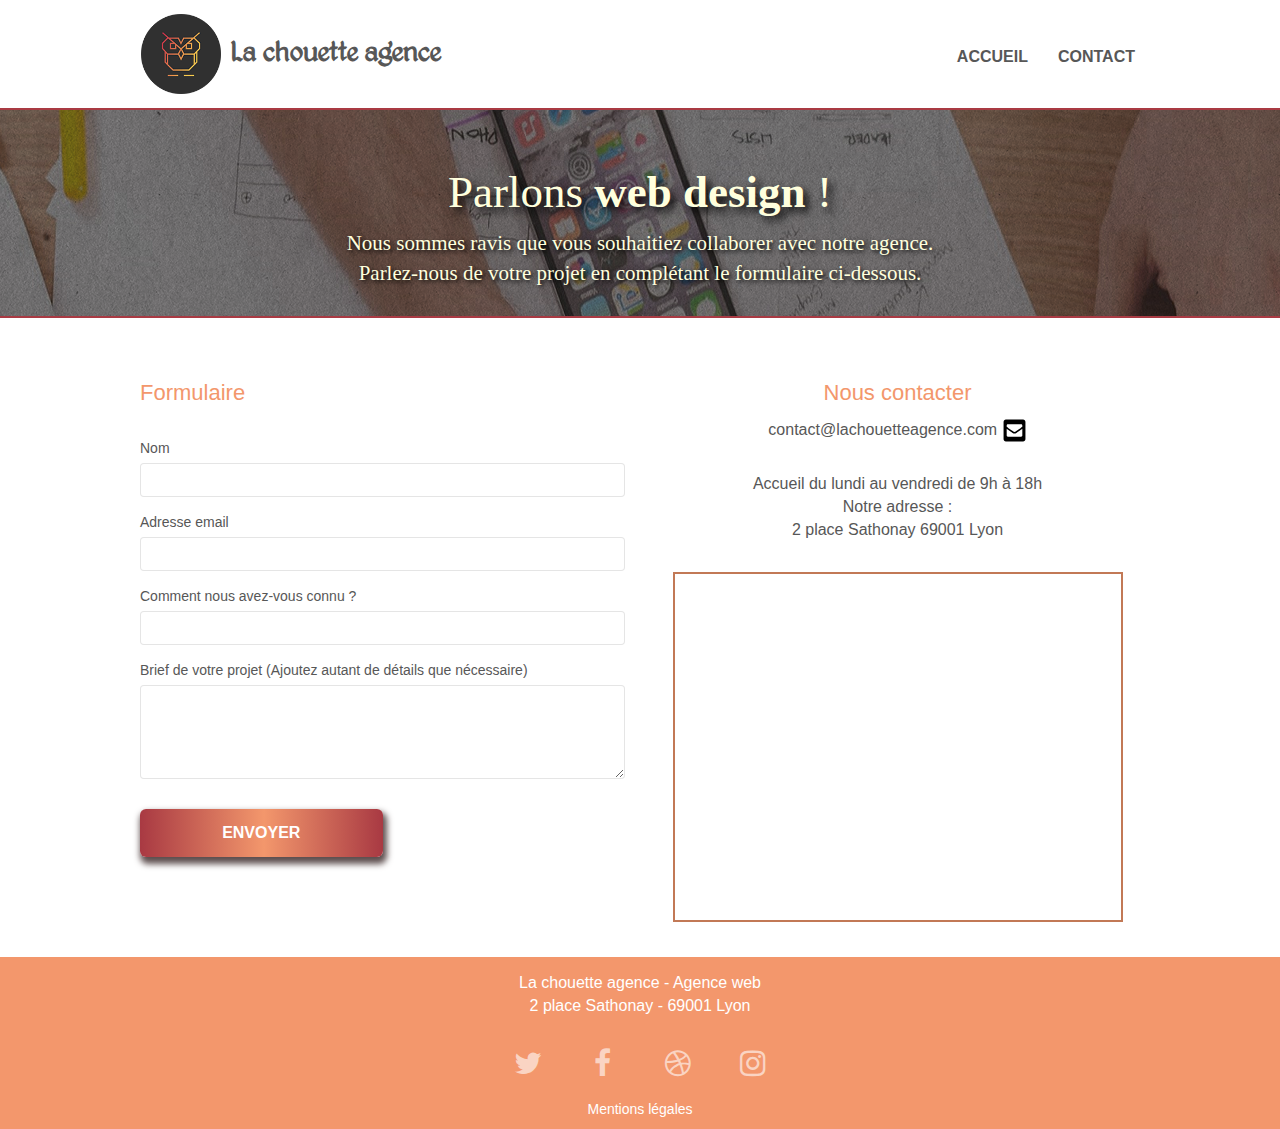
==== commit 129b0af5: "Contact-page optimized - Responsive ajusted - Accessibility global review in progress" ====
--- a/page-contact.html
+++ b/page-contact.html
@@ -12,8 +12,8 @@
 	<link rel="shortcut icon" type="image/png" href="img/favicon.png"> <!-- Change format favicon and compress -->
 	<link rel="stylesheet" type="text/css" href="./css/bootstrap.css"> <!-- Correct name file / min.css no exist -->
 	<link rel="stylesheet" type="text/css" href="style.css">
-	<link rel="stylesheet" type="text/css" href="./css/font-awesome.min.css">
-	<link rel="stylesheet" type="text/css" href="./css/et-line.min.css">
+	<link rel="stylesheet" type="text/css" href="./css/font-awesome.css"> <!--  Correct name file / min.css no exist -->
+	<link rel="stylesheet" type="text/css" href="./css/et-line.css"> <!-- Correct name file / min.css no exist -->
 	<script src="./js/jquery-2.1.0.js"></script> <!-- Correct name file / min.js no exist -->
 	<script src="./js/bootstrap.js"></script> <!-- Correct name file / min.js no exist -->
 	<script src="./js/blocs.js"></script> <!-- Correct name file / min.js no exist -->
@@ -89,7 +89,7 @@
 					<div class="container bloc-lg">
 						<div class="row">
 							<div class="col-sm-6">
-								<h2></h2>
+								<h2 class="title-form">Formulaire</h2><br>
 								<form id="form_1" novalidate success-msg="Your message has been sent."
 									fail-msg="Sorry it seems that our mail server is not responding, Sorry for the inconvenience!">
 									<div class="form-group">
@@ -116,18 +116,31 @@
 										</label><textarea id="message" class="form-control" rows="4" cols="50"
 											required></textarea>
 									</div>
-									<button class="bloc-button btn btn-lg btn-block cta-hero btn-atomic-tangerine"
-										type="submit">
-										Envoyer
-									</button>
+									<div class="text-center btn-form">
+										<button class="bloc-button btn btn-lg btn-block cta-hero btn-atomic-tangerine"
+											type="submit">
+											Envoyer
+										</button>
+									</div>
 								</form>
 							</div>
-							<div class="col-sm-6">
+							<div class="col-sm-6 text-center contact">
+								<h2 class="contact">Nous contacter</h2>
 								<p>
-									contact@lachouetteagence.com<br>2 place Sathonay 69001 Lyon<br>Ouvert de 9h à 18h,
-									du lundi au vendredi<br>
+									contact@lachouetteagence.com <a href="mailto:contact@lachouetteagence.com"><img
+											class="mail-icon" src="img/envelope-square-solid.svg"
+											alt="Envoyer un message à La chouette agence"></a>
 								</p>
-							</div>
+								<p>
+									Accueil du lundi au vendredi de 9h à 18h<br>
+									Notre adresse :<br>
+									2 place Sathonay 69001 Lyon
+								</p>
+								<iframe
+									src="https://www.google.com/maps/embed?pb=!1m18!1m12!1m3!1d2783.0831373652145!2d4.827978615567682!3d45.76952407910573!2m3!1f0!2f0!3f0!3m2!1i1024!2i768!4f13.1!3m3!1m2!1s0x47f4eb020f3664e9%3A0x13e3d71752922c1f!2s2%20Pl.%20Sathonay%2C%2069001%20Lyon!5e0!3m2!1sfr!2sfr!4v1635104969689!5m2!1sfr!2sfr"
+									width="450" height="350" allowfullscreen="" loading="lazy"></iframe>
+							</div>
+
 						</div>
 					</div>
 				</div>
@@ -150,7 +163,6 @@
 								2 place Sathonay - 69001 Lyon
 							</p>
 							<div class="row tight-width-whitespace social-bloc">
-								<!-- Modify href -->
 								<div class="col-sm-3">
 									<div class="text-center">
 										<a class="social" href="https://twitter.com/"><span
--- a/style.css
+++ b/style.css
@@ -862,6 +862,12 @@
   color: #ffffff !important;
 }
 
+.btn-form {
+  width: 50%;
+  border-radius: 6px;
+  box-shadow: #5e4f4f 2px 5px 6px 2px;
+}
+
 .ltc-white {
   color: #ffffff !important;
 }
@@ -916,8 +922,22 @@
   text-decoration: underline;
 }
 
-.title-portfolio {
+.title-portfolio,
+.title-form,
+.contact {
   color: #f3976c !important;
+}
+
+@media (min-width: 300px) and (max-width: 768px) {
+  .contact {
+    margin-top: 50px;
+  }
+}
+
+@media (min-width: 300px) and (max-width: 768px) {
+  .title-form {
+    margin-top: 0;
+  }
 }
 
 .text-banner {
@@ -1144,6 +1164,23 @@
     text-align: center;
   }
 }
+@media (min-width: 300px) {
+  .contact .mail-icon {
+    width: 25px;
+    height: 25px;
+    padding: 0;
+  }
+}
+
+.contact iframe {
+  border: 2px solid #c27956;
+}
+@media (min-width: 300px) and (max-width: 768px) {
+  .contact iframe {
+    width: 90%;
+    height: 200px;
+  }
+}
 
 .mentions {
   padding-top: 20px;
--- a/css/et-line.css
+++ b/css/et-line.css
@@ -0,0 +1,519 @@
+@font-face {
+    font-family: et-line;
+    src: url(../fonts/et-line.eot);
+    src: url(../fonts/et-line.eot?#iefix) format('embedded-opentype'), url(../fonts/et-line.woff) format('woff'), url(../fonts/et-line.ttf) format('truetype'), url(../fonts/et-line.svg#et-line) format('svg');
+    font-weight: 400;
+    font-style: normal
+}
+
+.et-icon-adjustments,
+.et-icon-alarmclock,
+.et-icon-anchor,
+.et-icon-aperture,
+.et-icon-attachment,
+.et-icon-bargraph,
+.et-icon-basket,
+.et-icon-beaker,
+.et-icon-bike,
+.et-icon-book-open,
+.et-icon-briefcase,
+.et-icon-browser,
+.et-icon-calendar,
+.et-icon-camera,
+.et-icon-caution,
+.et-icon-chat,
+.et-icon-circle-compass,
+.et-icon-clipboard,
+.et-icon-clock,
+.et-icon-cloud,
+.et-icon-compass,
+.et-icon-desktop,
+.et-icon-dial,
+.et-icon-document,
+.et-icon-documents,
+.et-icon-download,
+.et-icon-dribbble,
+.et-icon-edit,
+.et-icon-envelope,
+.et-icon-expand,
+.et-icon-facebook,
+.et-icon-flag,
+.et-icon-focus,
+.et-icon-gears,
+.et-icon-genius,
+.et-icon-gift,
+.et-icon-global,
+.et-icon-globe,
+.et-icon-googleplus,
+.et-icon-grid,
+.et-icon-happy,
+.et-icon-hazardous,
+.et-icon-heart,
+.et-icon-hotairballoon,
+.et-icon-hourglass,
+.et-icon-key,
+.et-icon-laptop,
+.et-icon-layers,
+.et-icon-lifesaver,
+.et-icon-lightbulb,
+.et-icon-linegraph,
+.et-icon-linkedin,
+.et-icon-lock,
+.et-icon-magnifying-glass,
+.et-icon-map,
+.et-icon-map-pin,
+.et-icon-megaphone,
+.et-icon-mic,
+.et-icon-mobile,
+.et-icon-newspaper,
+.et-icon-notebook,
+.et-icon-paintbrush,
+.et-icon-paperclip,
+.et-icon-pencil,
+.et-icon-phone,
+.et-icon-picture,
+.et-icon-pictures,
+.et-icon-piechart,
+.et-icon-presentation,
+.et-icon-pricetags,
+.et-icon-printer,
+.et-icon-profile-female,
+.et-icon-profile-male,
+.et-icon-puzzle,
+.et-icon-quote,
+.et-icon-recycle,
+.et-icon-refresh,
+.et-icon-ribbon,
+.et-icon-rss,
+.et-icon-sad,
+.et-icon-scissors,
+.et-icon-scope,
+.et-icon-search,
+.et-icon-shield,
+.et-icon-speedometer,
+.et-icon-strategy,
+.et-icon-streetsign,
+.et-icon-tablet,
+.et-icon-target,
+.et-icon-telescope,
+.et-icon-toolbox,
+.et-icon-tools,
+.et-icon-tools-2,
+.et-icon-trophy,
+.et-icon-tumblr,
+.et-icon-twitter,
+.et-icon-upload,
+.et-icon-video,
+.et-icon-wallet,
+.et-icon-wine {
+    font-family: et-line;
+    speak: none;
+    font-style: normal;
+    font-weight: 400;
+    font-variant: normal;
+    text-transform: none;
+    line-height: 1;
+    -webkit-font-smoothing: antialiased;
+    -moz-osx-font-smoothing: grayscale;
+    display: inline-block
+}
+
+.et-icon-mobile:before {
+    content: "\e000"
+}
+
+.et-icon-laptop:before {
+    content: "\e001"
+}
+
+.et-icon-desktop:before {
+    content: "\e002"
+}
+
+.et-icon-tablet:before {
+    content: "\e003"
+}
+
+.et-icon-phone:before {
+    content: "\e004"
+}
+
+.et-icon-document:before {
+    content: "\e005"
+}
+
+.et-icon-documents:before {
+    content: "\e006"
+}
+
+.et-icon-search:before {
+    content: "\e007"
+}
+
+.et-icon-clipboard:before {
+    content: "\e008"
+}
+
+.et-icon-newspaper:before {
+    content: "\e009"
+}
+
+.et-icon-notebook:before {
+    content: "\e00a"
+}
+
+.et-icon-book-open:before {
+    content: "\e00b"
+}
+
+.et-icon-browser:before {
+    content: "\e00c"
+}
+
+.et-icon-calendar:before {
+    content: "\e00d"
+}
+
+.et-icon-presentation:before {
+    content: "\e00e"
+}
+
+.et-icon-picture:before {
+    content: "\e00f"
+}
+
+.et-icon-pictures:before {
+    content: "\e010"
+}
+
+.et-icon-video:before {
+    content: "\e011"
+}
+
+.et-icon-camera:before {
+    content: "\e012"
+}
+
+.et-icon-printer:before {
+    content: "\e013"
+}
+
+.et-icon-toolbox:before {
+    content: "\e014"
+}
+
+.et-icon-briefcase:before {
+    content: "\e015"
+}
+
+.et-icon-wallet:before {
+    content: "\e016"
+}
+
+.et-icon-gift:before {
+    content: "\e017"
+}
+
+.et-icon-bargraph:before {
+    content: "\e018"
+}
+
+.et-icon-grid:before {
+    content: "\e019"
+}
+
+.et-icon-expand:before {
+    content: "\e01a"
+}
+
+.et-icon-focus:before {
+    content: "\e01b"
+}
+
+.et-icon-edit:before {
+    content: "\e01c"
+}
+
+.et-icon-adjustments:before {
+    content: "\e01d"
+}
+
+.et-icon-ribbon:before {
+    content: "\e01e"
+}
+
+.et-icon-hourglass:before {
+    content: "\e01f"
+}
+
+.et-icon-lock:before {
+    content: "\e020"
+}
+
+.et-icon-megaphone:before {
+    content: "\e021"
+}
+
+.et-icon-shield:before {
+    content: "\e022"
+}
+
+.et-icon-trophy:before {
+    content: "\e023"
+}
+
+.et-icon-flag:before {
+    content: "\e024"
+}
+
+.et-icon-map:before {
+    content: "\e025"
+}
+
+.et-icon-puzzle:before {
+    content: "\e026"
+}
+
+.et-icon-basket:before {
+    content: "\e027"
+}
+
+.et-icon-envelope:before {
+    content: "\e028"
+}
+
+.et-icon-streetsign:before {
+    content: "\e029"
+}
+
+.et-icon-telescope:before {
+    content: "\e02a"
+}
+
+.et-icon-gears:before {
+    content: "\e02b"
+}
+
+.et-icon-key:before {
+    content: "\e02c"
+}
+
+.et-icon-paperclip:before {
+    content: "\e02d"
+}
+
+.et-icon-attachment:before {
+    content: "\e02e"
+}
+
+.et-icon-pricetags:before {
+    content: "\e02f"
+}
+
+.et-icon-lightbulb:before {
+    content: "\e030"
+}
+
+.et-icon-layers:before {
+    content: "\e031"
+}
+
+.et-icon-pencil:before {
+    content: "\e032"
+}
+
+.et-icon-tools:before {
+    content: "\e033"
+}
+
+.et-icon-tools-2:before {
+    content: "\e034"
+}
+
+.et-icon-scissors:before {
+    content: "\e035"
+}
+
+.et-icon-paintbrush:before {
+    content: "\e036"
+}
+
+.et-icon-magnifying-glass:before {
+    content: "\e037"
+}
+
+.et-icon-circle-compass:before {
+    content: "\e038"
+}
+
+.et-icon-linegraph:before {
+    content: "\e039"
+}
+
+.et-icon-mic:before {
+    content: "\e03a"
+}
+
+.et-icon-strategy:before {
+    content: "\e03b"
+}
+
+.et-icon-beaker:before {
+    content: "\e03c"
+}
+
+.et-icon-caution:before {
+    content: "\e03d"
+}
+
+.et-icon-recycle:before {
+    content: "\e03e"
+}
+
+.et-icon-anchor:before {
+    content: "\e03f"
+}
+
+.et-icon-profile-male:before {
+    content: "\e040"
+}
+
+.et-icon-profile-female:before {
+    content: "\e041"
+}
+
+.et-icon-bike:before {
+    content: "\e042"
+}
+
+.et-icon-wine:before {
+    content: "\e043"
+}
+
+.et-icon-hotairballoon:before {
+    content: "\e044"
+}
+
+.et-icon-globe:before {
+    content: "\e045"
+}
+
+.et-icon-genius:before {
+    content: "\e046"
+}
+
+.et-icon-map-pin:before {
+    content: "\e047"
+}
+
+.et-icon-dial:before {
+    content: "\e048"
+}
+
+.et-icon-chat:before {
+    content: "\e049"
+}
+
+.et-icon-heart:before {
+    content: "\e04a"
+}
+
+.et-icon-cloud:before {
+    content: "\e04b"
+}
+
+.et-icon-upload:before {
+    content: "\e04c"
+}
+
+.et-icon-download:before {
+    content: "\e04d"
+}
+
+.et-icon-target:before {
+    content: "\e04e"
+}
+
+.et-icon-hazardous:before {
+    content: "\e04f"
+}
+
+.et-icon-piechart:before {
+    content: "\e050"
+}
+
+.et-icon-speedometer:before {
+    content: "\e051"
+}
+
+.et-icon-global:before {
+    content: "\e052"
+}
+
+.et-icon-compass:before {
+    content: "\e053"
+}
+
+.et-icon-lifesaver:before {
+    content: "\e054"
+}
+
+.et-icon-clock:before {
+    content: "\e055"
+}
+
+.et-icon-aperture:before {
+    content: "\e056"
+}
+
+.et-icon-quote:before {
+    content: "\e057"
+}
+
+.et-icon-scope:before {
+    content: "\e058"
+}
+
+.et-icon-alarmclock:before {
+    content: "\e059"
+}
+
+.et-icon-refresh:before {
+    content: "\e05a"
+}
+
+.et-icon-happy:before {
+    content: "\e05b"
+}
+
+.et-icon-sad:before {
+    content: "\e05c"
+}
+
+.et-icon-facebook:before {
+    content: "\e05d"
+}
+
+.et-icon-twitter:before {
+    content: "\e05e"
+}
+
+.et-icon-googleplus:before {
+    content: "\e05f"
+}
+
+.et-icon-rss:before {
+    content: "\e060"
+}
+
+.et-icon-tumblr:before {
+    content: "\e061"
+}
+
+.et-icon-linkedin:before {
+    content: "\e062"
+}
+
+.et-icon-dribbble:before {
+    content: "\e063"
+}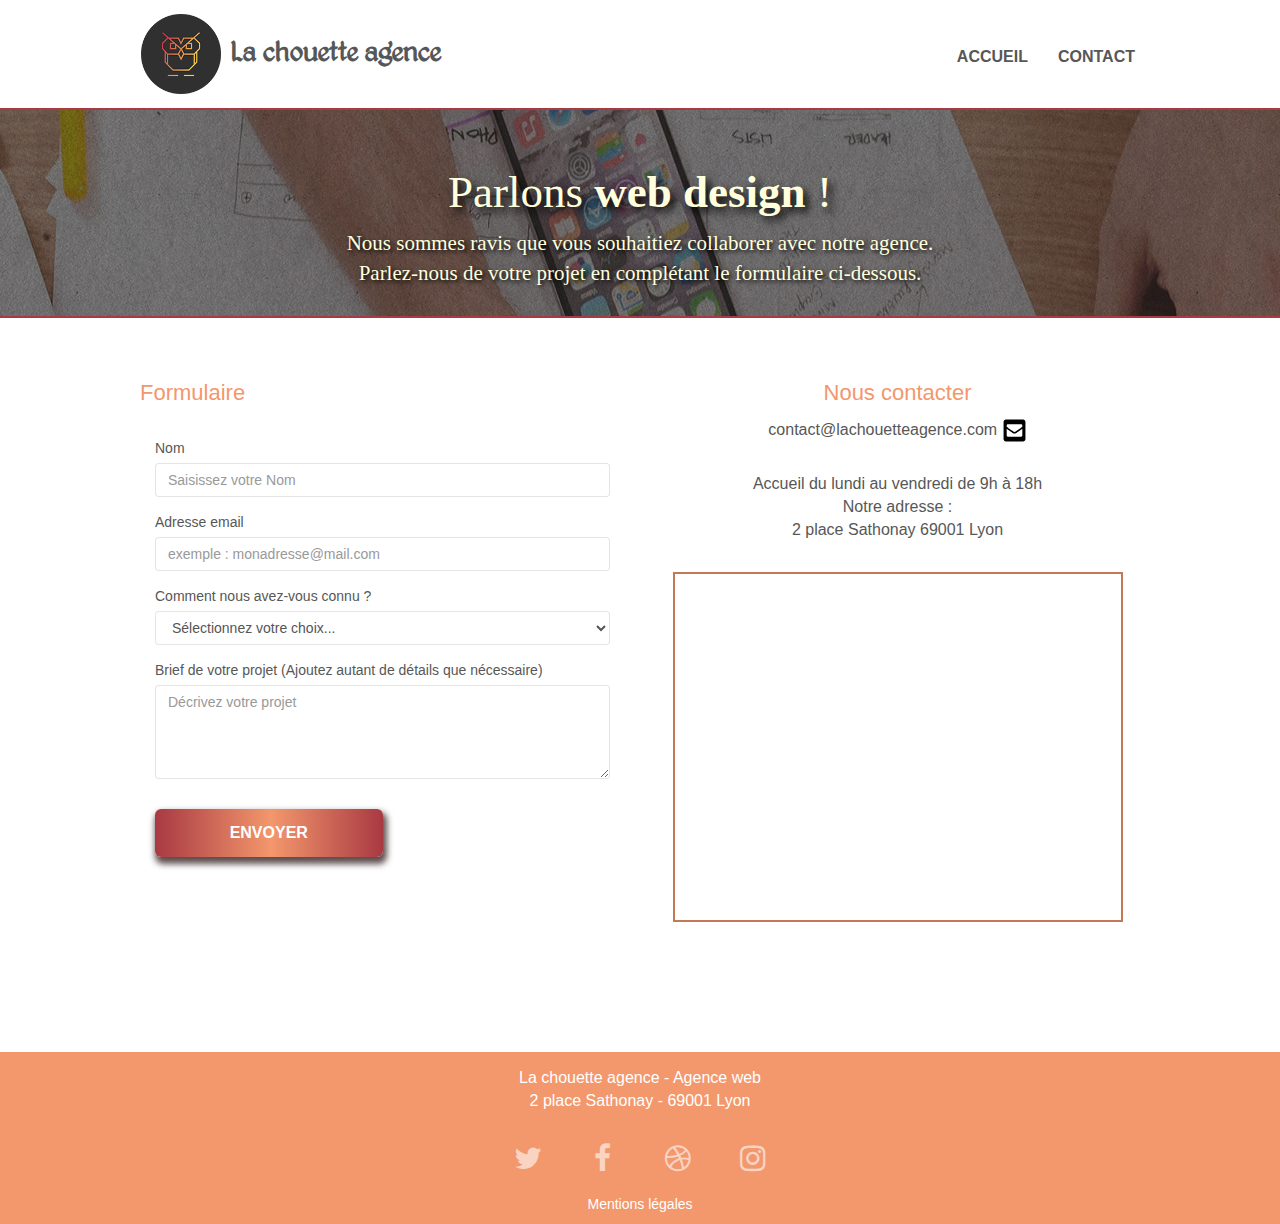
==== commit 829507b4: "SEO and accessibility global review in progress" ====
--- a/page-contact.html
+++ b/page-contact.html
@@ -14,11 +14,11 @@
 	<link rel="stylesheet" type="text/css" href="style.css">
 	<link rel="stylesheet" type="text/css" href="./css/font-awesome.css"> <!--  Correct name file / min.css no exist -->
 	<link rel="stylesheet" type="text/css" href="./css/et-line.css"> <!-- Correct name file / min.css no exist -->
-	<script src="./js/jquery-2.1.0.js"></script> <!-- Correct name file / min.js no exist -->
-	<script src="./js/bootstrap.js"></script> <!-- Correct name file / min.js no exist -->
-	<script src="./js/blocs.js"></script> <!-- Correct name file / min.js no exist -->
-	<script src="./js/jqBootstrapValidation.js"></script>
-	<script src="./js/formHandler.js"></script>
+	<script src="./js/jquery-2.1.0.js" async></script> <!-- Correct name file / min.js no exist -->
+	<script src="./js/bootstrap.js" async></script> <!-- Correct name file / min.js no exist -->
+	<script src="./js/blocs.js" async></script> <!-- Correct name file / min.js no exist -->
+	<script src="./js/jqBootstrapValidation.js" async></script>
+	<script src="./js/formHandler.js" async></script>
 	<title>Coordonnées de contact | La chouette agence</title> <!-- Modify title -->
 	<!-- Analytics -->
 
@@ -71,6 +71,7 @@
 							<div class="col-sm-12">
 								<h1 class="text-center hero-bloc-text tc-white">
 									Parlons <strong>web design</strong> !
+									<!-- Add <strong> for SEO -->
 								</h1>
 								<p class="text-center mg-lg tc-white tight-width-whitespace text-introduction">
 									Nous sommes ravis que vous souhaitiez collaborer avec notre agence.<br>
@@ -90,37 +91,48 @@
 						<div class="row">
 							<div class="col-sm-6">
 								<h2 class="title-form">Formulaire</h2><br>
-								<form id="form_1" novalidate success-msg="Your message has been sent."
-									fail-msg="Sorry it seems that our mail server is not responding, Sorry for the inconvenience!">
-									<div class="form-group">
-										<label>
+								<!-- Add interactivity elements on form (placeholder, dropdown list)-->
+								<form method="post" id="form_1" action="includes/form_1.php" novalidate>
+									<div class="form-group">
+										<label for="name">
 											Nom
 										</label>
-										<input id="name" class="form-control" required />
-									</div>
-									<div class="form-group">
-										<label>
+										<input id="name" class="form-control" placeholder="Saisissez votre Nom"
+											required />
+									</div>
+									<div class="form-group">
+										<label for="email">
 											Adresse email
 										</label>
-										<input id="email" class="form-control" type="email" required />
+										<input id="email" class="form-control" type="email"
+											placeholder="exemple : monadresse@mail.com" required />
 									</div>
 									<div class="form-group">
 										<label>
 											Comment nous avez-vous connu ?
 										</label>
-										<input class="form-control" type="email" required id="input_504" />
+										<select class="form-control" name="email" id="input_504" required>
+											<option value="">Sélectionnez votre choix...</option>
+											<option value="moteur de recherche">Par un moteur de recherche</option>
+											<option value="reseaux sociaux">Sur les réseaux sociaux</option>
+											<option value="connaissance">Par une connaissance</option>
+											<option value="presse">Par la presse</option>
+											<option value="événement">Lors d'un salon événementiel</option>
+											<option value="autre">Autre</option>
+										</select>
 									</div>
 									<div class="form-group">
 										<label>
 											Brief de votre projet (Ajoutez autant de détails que nécessaire)<br>
 										</label><textarea id="message" class="form-control" rows="4" cols="50"
-											required></textarea>
+											placeholder="Décrivez votre projet" required></textarea>
 									</div>
 									<div class="text-center btn-form">
-										<button class="bloc-button btn btn-lg btn-block cta-hero btn-atomic-tangerine"
+										<button aria-label="envoyer le formulaire"
+											class="bloc-button btn btn-lg btn-block cta-hero btn-atomic-tangerine"
 											type="submit">
 											Envoyer
-										</button>
+										</button> <!-- Add aria-label for AT-->
 									</div>
 								</form>
 							</div>
@@ -153,7 +165,7 @@
 		<!-- ScrollToTop Button END-->
 
 		<!-- Footer - bloc-8 / Add address and mentions-->
-		<footer>
+		<footer class="footer-contact">
 			<div class="bloc bgc-atomic-tangerine d-bloc" id="bloc-8">
 				<div class="container bloc-sm">
 					<div class="row">
--- a/style.css
+++ b/style.css
@@ -1181,7 +1181,30 @@
     height: 200px;
   }
 }
+@media (min-width: 768px) and (max-width: 899px) {
+  .contact iframe {
+    width: 320px;
+    height: 350px;
+  }
+}
+@media (min-width: 900px) {
+  .contact iframe {
+    width: 450px;
+    height: 350px;
+    padding-right: 0;
+  }
+}
+
+.footer-contact {
+  width: 100%;
+  margin-top: 95px;
+}
 
 .mentions {
   padding-top: 20px;
 }
+
+form {
+  padding-left: 15px;
+  padding-right: 15px;
+}
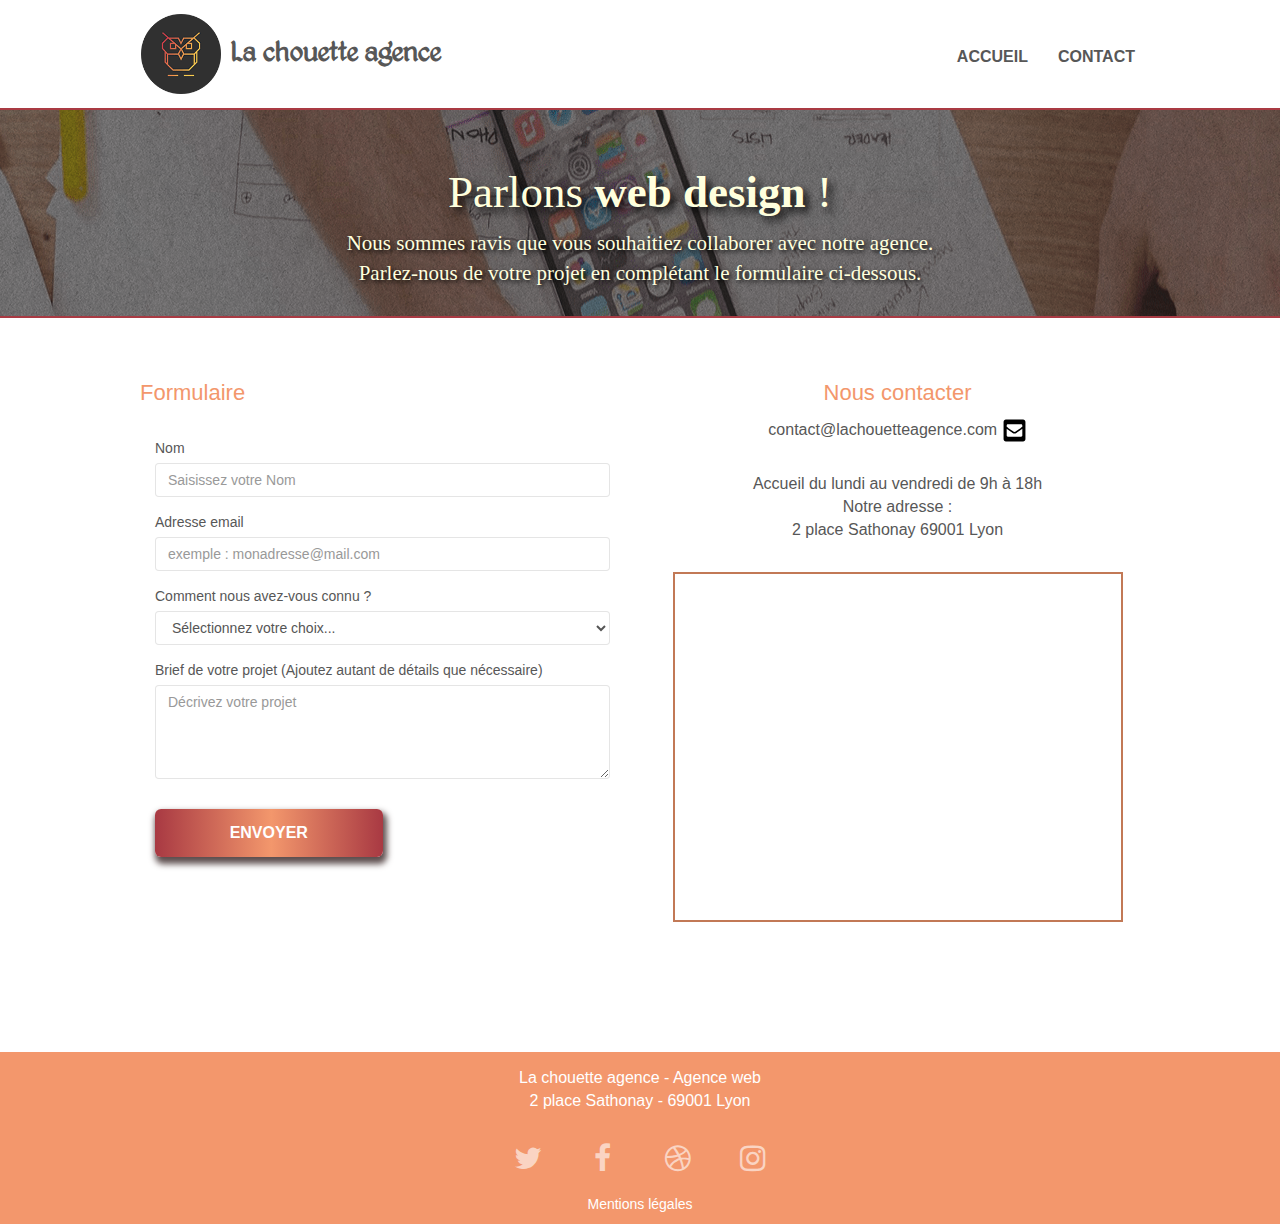
==== commit 0a4dd24a: "Update files with minified css" ====
--- a/page-contact.html
+++ b/page-contact.html
@@ -11,7 +11,7 @@
 	<meta name="robots" content="index, follow"> <!-- Add meta robots to permit indexation -->
 	<link rel="shortcut icon" type="image/png" href="img/favicon.png"> <!-- Change format favicon and compress -->
 	<link rel="stylesheet" type="text/css" href="./css/bootstrap.css"> <!-- Correct name file / min.css no exist -->
-	<link rel="stylesheet" type="text/css" href="style.css">
+	<link rel="stylesheet" type="text/css" href="style.min.css"> <!-- Rename file > now minified -->
 	<link rel="stylesheet" type="text/css" href="./css/font-awesome.css"> <!--  Correct name file / min.css no exist -->
 	<link rel="stylesheet" type="text/css" href="./css/et-line.css"> <!-- Correct name file / min.css no exist -->
 	<script src="./js/jquery-2.1.0.js" async></script> <!-- Correct name file / min.js no exist -->
@@ -114,7 +114,7 @@
 										<select class="form-control" name="email" id="input_504" required>
 											<option value="">Sélectionnez votre choix...</option>
 											<option value="moteur de recherche">Par un moteur de recherche</option>
-											<option value="reseaux sociaux">Sur les réseaux sociaux</option>
+											<option value="réseaux sociaux">Sur les réseaux sociaux</option>
 											<option value="connaissance">Par une connaissance</option>
 											<option value="presse">Par la presse</option>
 											<option value="événement">Lors d'un salon événementiel</option>
@@ -175,27 +175,28 @@
 								2 place Sathonay - 69001 Lyon
 							</p>
 							<div class="row tight-width-whitespace social-bloc">
-								<div class="col-sm-3">
-									<div class="text-center">
-										<a class="social" href="https://twitter.com/"><span
+								<!-- Add links and titles on icons -->
+								<div class="col-sm-3">
+									<div class="text-center">
+										<a class="social" href="https://twitter.com" title="Twitter"><span
 												class="fa fa-twitter icon-md"></span></a>
 									</div>
 								</div>
 								<div class="col-sm-3">
 									<div class="text-center">
-										<a class="social" href="https://facebook.com/"><span
+										<a class="social" href="https://facebook.com" title="Facebook"><span
 												class="fa fa-facebook icon-md"></span></a>
 									</div>
 								</div>
 								<div class="col-sm-3">
 									<div class="text-center">
-										<a class="social" href="https://dribbble.com/"><span
+										<a class="social" href="https://dribbble.com" title="Dribbble"><span
 												class="fa fa-dribbble icon-md"></span></a>
 									</div>
 								</div>
 								<div class="col-sm-3">
 									<div class="text-center">
-										<a class="social" href="https://instagram.com/"><span
+										<a class="social" href="https://instagram.com" title="Instagram"><span
 												class="fa fa-instagram icon-md"></span></a>
 									</div>
 								</div>
--- a/style.min.css
+++ b/style.min.css
@@ -0,0 +1 @@
+html{width:100%;height:100%;margin:0;padding:0}body{margin:0;padding:0;background:#fff;overflow-x:hidden;-webkit-font-smoothing:antialiased;-moz-osx-font-smoothing:grayscale}a,button{transition:all .3s ease-in-out;outline:0!important}a:hover{text-decoration:none;cursor:pointer}#page-loading-blocs-notifaction{position:fixed;top:0;bottom:0;width:100%;z-index:100000;background:#fff url(img/pageload-spinner.gif) no-repeat center center}.bloc{width:100%;clear:both;background:50% 50% no-repeat;padding:0 50px;-webkit-background-size:cover;-moz-background-size:cover;-o-background-size:cover;background-size:cover;position:relative}.bloc .container{padding-left:0;padding-right:0}.bloc-lg{padding:40px 50px 30px 50px}.bloc-md{padding:30px;padding-bottom:0}.bloc-sm{padding:10px 10px}.social-bloc{display:flex;justify-content:center;width:30%}.bg-b-edge,.bg-bl-edge,.bg-br-edge,.bg-center,.bg-l-edge,.bg-r-edge,.bg-repeat,.bg-t-edge,.bg-tl-edge,.bg-tr-edge{-webkit-background-size:auto!important;-moz-background-size:auto!important;-o-background-size:auto!important;background-size:auto!important}.bg-repeat{background:repeat}.bg-t-edge{background:top no-repeat}.bloc-bg-texture::before{content:"";background-size:2px 2px;position:absolute;top:0;bottom:0;left:0;right:0}.texture-paper::before{background:url(img/texture-paper.png);background-size:280px 280px;border-top:2px solid #a93a43!important;border-bottom:2px solid #a93a43!important}.b-parallax{background-attachment:fixed}.d-bloc{color:rgba(255,255,255,.7)}.d-bloc button:hover{color:rgba(255,255,255,.9)}.d-bloc .icon-round,.d-bloc .icon-rounded,.d-bloc .icon-semi-rounded-a,.d-bloc .icon-semi-rounded-b,.d-bloc .icon-square{border-color:rgba(255,255,255,.9)}.d-bloc .divider-h span{border-color:rgba(255,255,255,.2)}.d-bloc .a-btn,.d-bloc .navbar a,.d-bloc .navbar-brand,.d-bloc a .icon-lg,.d-bloc a .icon-md,.d-bloc a .icon-sm,.d-bloc a .icon-xl,.d-bloc h1 a,.d-bloc h2 a,.d-bloc h3 a,.d-bloc h4 a,.d-bloc h5 a,.d-bloc h6 a,.d-bloc p a{color:rgba(255,255,255,.6)}.d-bloc .a-btn:hover,.d-bloc .navbar a:hover,.d-bloc .navbar-brand:hover,.d-bloc a:hover .icon-lg,.d-bloc a:hover .icon-md,.d-bloc a:hover .icon-sm,.d-bloc a:hover .icon-xl,.d-bloc h1 a:hover,.d-bloc h2 a:hover,.d-bloc h3 a:hover,.d-bloc h4 a:hover,.d-bloc h5 a:hover,.d-bloc h6 a:hover,.d-bloc p a:hover{color:rgba(255,255,255,1)}.d-bloc .navbar-toggle .icon-bar{background:rgba(255,255,255,1)}.d-bloc .btn-wire,.d-bloc .btn-wire:hover{color:rgba(255,255,255,1);border-color:rgba(255,255,255,1)}.d-bloc .panel{color:rgba(0,0,0,.5)}.d-bloc .panel button:hover{color:rgba(0,0,0,.7)}.d-bloc .panel icon{border-color:rgba(0,0,0,.7)}.d-bloc .panel .divider-h span{border-color:rgba(0,0,0,.1)}.d-bloc .panel .a-btn{color:rgba(0,0,0,.6)}.d-bloc .panel .a-btn:hover{color:rgba(0,0,0,1)}.d-bloc .panel .btn-wire,.d-bloc .panel .btn-wire:hover{color:rgba(0,0,0,.7);border-color:rgba(0,0,0,.3)}.d-bloc .panel,.l-bloc{color:rgba(0,0,0,.5)}.d-bloc .panel button:hover,.l-bloc button:hover{color:rgba(0,0,0,.7)}.l-bloc .icon-round,.l-bloc .icon-rounded,.l-bloc .icon-semi-rounded-a,.l-bloc .icon-semi-rounded-b,.l-bloc .icon-square{border-color:rgba(0,0,0,.7)}.d-bloc .panel .divider-h span,.l-bloc .divider-h span{border-color:rgba(0,0,0,.1)}.d-bloc .panel .a-btn,.l-bloc .a-btn,.l-bloc .navbar a,.l-bloc .navbar-brand,.l-bloc a .icon-lg,.l-bloc a .icon-md,.l-bloc a .icon-sm,.l-bloc a .icon-xl,.l-bloc h1 a,.l-bloc h2 a,.l-bloc h3 a,.l-bloc h4 a,.l-bloc h5 a,.l-bloc h6 a,.l-bloc p a{color:rgba(0,0,0,.6)}.d-bloc .panel .a-btn:hover,.l-bloc .a-btn:hover,.l-bloc .navbar a:hover,.l-bloc .navbar-brand:hover,.l-bloc a:hover .icon-lg,.l-bloc a:hover .icon-md,.l-bloc a:hover .icon-sm,.l-bloc a:hover .icon-xl,.l-bloc h1 a:hover,.l-bloc h2 a:hover,.l-bloc h3 a:hover,.l-bloc h4 a:hover,.l-bloc h5 a:hover,.l-bloc h6 a:hover,.l-bloc p a:hover{color:rgba(0,0,0,1)}.l-bloc .navbar-toggle .icon-bar{color:rgba(0,0,0,.6)}.d-bloc .panel .btn-wire,.d-bloc .panel .btn-wire:hover,.l-bloc .btn-wire,.l-bloc .btn-wire:hover{color:rgba(0,0,0,.7);border-color:rgba(0,0,0,.3)}.voffset{margin-top:30px}.voffset-lg{margin-top:80px}.row-no-gutters{margin-right:0;margin-left:0}.row.row-no-gutters>[class*=" col-"],.row.row-no-gutters>[class^=col-]{padding-right:0;padding-left:0}#bloc-1-hero h1{min-width:300px;margin-top:50px}@media (min-width:300px) and (max-width:768px){#bloc-1-hero h1{font-size:2.2em}}.navbar{margin-bottom:0;z-index:1}@font-face{font-family:Kingthings Petrock Light;src:url(Kingthings-Petrock-light.ttf)}.navbar-brand{height:auto;padding:3px 15px;font-size:30px;font-weight:bolder;line-height:44px;font-family:Kingthings Petrock Light}@media (min-width:300px) and (max-width:768px){.navbar-brand{font-size:1.7em}}.navbar-brand img{max-height:200px;margin:0 10px 0 0;display:inline}.navbar-brand img[src$=svg]{min-width:100px}.nav-center .navbar-brand img{margin:0}.navbar .nav{padding-top:2px;margin-right:-16px;float:right;z-index:1}.nav>li{float:left;margin-top:4px;font-size:16px;font-weight:bolder;color:#484848}.navbar-nav .open .dropdown-menu>li>a{text-align:inherit}.nav>li a:focus,.nav>li a:hover{background:0 0;text-decoration:underline 5px #a93a43}.navbar-toggle{margin:10px 10px 0 0;border:0}.navbar-toggle:hover{background:0 0!important}.navbar-toggle .icon-bar{background-color:rgba(0,0,0,.5);width:26px}.nav-invert .navbar .nav{float:left}.nav-invert .navbar-brand,.nav-invert .navbar-header{float:right;position:relative;z-index:2}@media (min-width:768px){.site-navigation{position:absolute;top:50%;right:20px;transform:translate(0,-50%);-webkit-transform:translateY(-50%)}.nav>li .dropdown-menu a,.nav>li .dropdown-menu a:hover{color:#484848}.nav-invert .site-navigation{left:0;right:0}.nav-center{text-align:center}.nav-center .navbar-header{width:100%}.nav-center .nav>li,.nav-center .navbar-brand,.nav-center .navbar-header{float:none;display:inline-block}.nav-center .site-navigation{position:relative;width:100%;right:0;margin-right:0;margin-top:20px}.nav-center.mini-nav .navbar-toggle{float:none;margin:10px auto 0}}.nav>li>.dropdown a{background:0 0!important;display:block;padding:14px 15px}nav .caret{margin:0 5px}.dropdown-menu .dropdown-menu{top:-8px;left:100%}.dropdown-menu .dropmenu-flow-right{top:100%;left:0;margin-left:-1px;border-top-left-radius:0;border-top-right-radius:0}.dropdown-menu .dropdown span{border:4px solid #000;border-top-color:transparent;border-right-color:transparent;border-bottom-color:transparent;margin:6px -5px 0 0!important;float:right}figcaption{font-size:medium;margin-bottom:20px}.mg-md{margin-top:10px;margin-bottom:20px;font-weight:700;font-size:large;text-transform:uppercase}.mg-lg{margin-top:10px;margin-bottom:40px}.btn{margin:0 5px 5px 0}.btn.pull-right{margin:0 0 5px 5px}.btn-d,.btn-d:focus,.btn-d:hover{color:#fff;background:rgba(0,0,0,.3)}button{outline:0!important}.btn-rd{border-radius:40px}.btn-clean{border:1px solid rgba(0,0,0,.08);border-bottom-color:rgba(0,0,0,.1);text-shadow:0 1px 0 rgba(0,0,1,.1);box-shadow:0 1px 3px rgba(0,0,1,.25),inset 0 1px 0 0 rgba(255,255,255,.15)}.icon-md{font-size:30px!important}.icon-lg{font-size:60px!important}.sm-shadow{text-shadow:0 1px 2px rgba(0,0,0,.3)}.panel-sq,.panel-sq .panel-footer,.panel-sq .panel-heading{border-radius:0}.panel-rd{border-radius:30px}.panel-rd .panel-heading{border-radius:29px 29px 0 0}.panel-rd .panel-footer{border-radius:0 0 29px 29px}.form-control{border-color:rgba(0,0,0,.1);box-shadow:none}.scrollToTop{width:40px;height:40px;position:fixed;bottom:20px;right:20px;opacity:0;z-index:500;transition:all .3s ease-in-out}.scrollToTop span{margin-top:6px}.showScrollTop{font-size:14px;opacity:1}a[data-lightbox]{position:relative;display:block;text-align:center}a[data-lightbox]:hover::before{content:"+";font-family:HelveticaNeue-Light,"Helvetica Neue Light","Helvetica Neue",Helvetica,Arial;font-size:32px;width:50px;height:50px;margin-left:-25px;border-radius:50%;background:rgba(0,0,0,.6);color:#fff;font-weight:100;z-index:1;position:absolute;top:50%;transform:translateY(-50%);-webkit-transform:translateY(-50%)}a[data-lightbox]:hover img{opacity:.6;-webkit-animation-fill-mode:none;animation-fill-mode:none}#lightbox-modal{display:flex;align-items:center}#lightbox-modal .modal-dialog{width:90%;max-width:900px;margin:0 auto 0}#lightbox-modal .modal-dialog img{max-height:90vh;margin:0 auto}.lightbox-caption{padding:20px;color:#fff;background:rgba(0,0,0,.5);width:auto;display:flex;justify-content:space-around;margin-top:30px;margin-bottom:0}.close-lightbox{color:#fff;font-size:30px;position:absolute;top:20px;right:20px;z-index:20;background:rgba(0,0,0,.5);border:none;line-height:30px;padding:0 9px 5px;opacity:.3}.close-lightbox:hover,.next-lightbox:hover,.prev-lightbox:hover{opacity:1;color:#fff}.next-lightbox,.prev-lightbox{font-size:20px;color:rgba(255,255,255,.9);background:rgba(0,0,0,.5);transition:all .2s ease-in-out;position:absolute;top:45%;z-index:1;opacity:.4}.next-lightbox{padding:6px 8px 1px 13px;right:25px}.prev-lightbox{padding:6px 13px 1px 10px;left:25px}.snapshot-lb .modal-body{padding-bottom:45px}.snapshot-lb .lightbox-caption{padding:0;color:rgba(0,0,0,.5);background:0 0}.btn,a,h1,h2,h3,h4,h5,h6,label,p{font-family:helvetica;font-weight:400;color:#575757!important}.container{max-width:1000px;margin:auto}.hero-bloc-text{font-size:45px}.hero-bloc-text-sub{font-size:36px}.statement-bloc-text{line-height:26px;font-style:italic;font-size:20px;text-align:center;font-weight:lighter;max-width:520px;margin:auto auto auto auto}p{font-size:16px;max-width:500px;margin:5px auto 30px auto}@media (min-width:300px) and (max-width:768px){p{font-size:16px}}.tight-width-whitespace{max-width:600px;margin:auto auto auto auto}.h1{font-size:20px;font-family:"Open Sans"}.cta-hero{margin-top:30px;color:#fff!important;text-transform:uppercase;padding:12px 28px 12px 28px;font-size:16px;font-weight:700}.social{max-width:400px;margin:auto auto auto auto}h2{font-size:22px;line-height:1.4em}h3{font-size:15px;text-transform:uppercase;font-weight:700;color:#333!important}.med-width-whitespace{max-width:800px;margin:auto auto auto auto;box-shadow:0 0 0 #000}h1{color:#333!important}h4{color:#333!important}.icons{margin-bottom:14px;margin-top:24px}.white{color:#fff!important}.portfolio-thumb{margin-bottom:24px}.portfolio-row{margin-bottom:44px;margin-top:50px}@media (min-width:300px) and (max-width:768px){.col-sm-6 a img{width:280px;height:280px;margin:auto;padding-bottom:20px}}.avatar{box-shadow:0 4px 9px rgba(0,0,0,.3)}.black-background{background-color:rgba(147,135,95,.55);padding:40px 40px 40px 40px}.bold-link{font-weight:900;text-decoration:underline!important}.bgc-white{background-color:#fff}.bgc-dark-slate-blue{background-color:#364577}.bgc-atomic-tangerine{background-color:#f3976c}.tc-white{color:#ffd!important;font-family:initial;text-shadow:#000 .1em .1em .2em}.btn-atomic-tangerine{background:#f3976c;background-image:linear-gradient(to right,#a93a43 0,#f3976c 51%,#a93a43 100%);color:#fff!important}@media (min-width:300px) and (max-width:768px){.btn-atomic-tangerine{font-size:small}}.btn-atomic-tangerine:hover{background:#f3976c!important;color:#fff!important}.btn-form{width:50%;border-radius:6px;box-shadow:#5e4f4f 2px 5px 6px 2px}.ltc-white{color:#fff!important}.ltc-white:hover{color:#ccc!important}.ltc-atomic-tangerine{color:#f3976c!important}.ltc-atomic-tangerine:hover{color:#c27956!important}.icon-dark-slate-blue{color:#364577!important;border-color:#364577!important}.bg-dots-bg{background-image:url(img/dots-bg.png)}.bg-lines-h2-bg{background-image:url(img/lines-h2-bg.png)}.bg-banniere{background-image:url(img/la-chouette-agence-banniere-compressed.png)}.bg-presentation{background-image:url(img/image-de-presentation-compressed.jpg)}.title-presentation{color:#ffd152!important}.text-presentation{text-align:justify}@media (min-width:300px) and (max-width:768px){.text-presentation{text-align:center}}.underline{text-decoration:underline}.contact,.title-form,.title-portfolio{color:#f3976c!important}@media (min-width:300px) and (max-width:768px){.contact{margin-top:50px}}@media (min-width:300px) and (max-width:768px){.title-form{margin-top:0}}.text-banner{font-size:2em;text-transform:none}.text-introduction{font-size:1.5em}@media (max-width:1024px){.bloc{padding-left:20px;padding-right:20px}.bloc-tile-2.full-width-bloc .container,.bloc-tile-3.full-width-bloc .container,.bloc-tile-4.full-width-bloc .container,.bloc.full-width-bloc{padding-left:0;padding-right:0}}@media (max-width:992px) and (min-width:768px){.navbar .nav{max-width:80%}.nav-center.navbar .nav{max-width:100%}}@media only screen and (min-device-width:768px) and (max-device-width:1024px) and (orientation:landscape){.b-parallax{background-attachment:scroll}}@media only screen and (min-device-width:1024px) and (max-device-width:1366px) and (-webkit-min-device-pixel-ratio:1.5){.b-parallax{background-attachment:scroll}}@media (max-width:991px){.container{width:100%}.b-parallax{background-attachment:scroll}#hero-bloc,.page-container{overflow-x:hidden;position:relative}.bloc{padding-left:constant(safe-area-inset-left);padding-right:constant(safe-area-inset-right)}.bloc-group,.bloc-group .bloc{display:block;width:100%}.bloc-fill-screen .fill-bloc-bottom-edge,.bloc-fill-screen .fill-bloc-top-edge{padding:0 20px;padding-left:constant(safe-area-inset-left);padding-right:constant(safe-area-inset-right)}}@media (max-width:767px){.page-container{overflow-x:hidden;position:relative}#disqus_thread,h1,h2,h3,h4,h5,h6,p{padding-left:10px!important;padding-right:10px!important}.b-parallax{background-attachment:scroll}.navbar .nav{padding-top:0;border-top:1px solid rgba(0,0,0,.2);float:none!important}.navbar.row{margin-left:0;margin-right:0}.site-navigation{position:inherit;transform:none;-webkit-transform:none;-ms-transform:none}.nav>li{margin-top:0;border-bottom:1px solid rgba(0,0,0,.1);background:rgba(0,0,0,.05);text-align:left;padding-left:15px;width:100%}.nav>li:hover{background:rgba(0,0,0,.08)}.dropdown .dropdown a .caret{float:none;margin:5px 0 0 10px!important;border:4px solid #000;border-bottom-color:transparent;border-right-color:transparent;border-left-color:transparent}#hero-bloc .navbar .nav{background:rgba(0,0,0,.8)}#hero-bloc .navbar .nav a{color:rgba(255,255,255,.6)}.hero{padding:50px 0}.hero-nav{left:-1px;right:-1px}.navbar-collapse{padding:0;overflow-x:hidden;-webkit-box-shadow:none;box-shadow:none}.navbar-brand img{max-height:40px;width:auto}.nav-invert .navbar-header{float:none;width:100%}.nav-invert .navbar-toggle{float:left;margin-left:10px}.bloc{padding-left:0;padding-right:0}.bloc-lg,.bloc-xl,.bloc-xxl{padding:40px 0}.bloc-md,.bloc-sm{padding-left:0;padding-right:0}.bloc-fill-screen .fill-bloc-bottom-edge,.bloc-fill-screen .fill-bloc-top-edge,.bloc-tile-2 .container,.bloc-tile-3 .container,.bloc-tile-4 .container{padding-left:0;padding-right:0}.a-block{padding:0 10px}.btn-dwn{display:none}.voffset{margin-top:5px}.voffset-md{margin-top:20px}.voffset-lg{margin-top:30px}form{padding:5px}.close-lightbox{display:inline-block}.blocsapp-device-iphone5{background-size:216px 425px;padding-top:60px;width:216px;height:425px}.blocsapp-device-iphone5 img{width:180px;height:320px}}@media (max-width:400px){.bloc{padding-left:0;padding-right:0}}@media (max-width:767px){.bloc-mob-center-text{text-align:center}}@media (min-width:300px){.contact .mail-icon{width:25px;height:25px;padding:0}}.contact iframe{border:2px solid #c27956}@media (min-width:300px) and (max-width:768px){.contact iframe{width:90%;height:200px}}@media (min-width:768px) and (max-width:899px){.contact iframe{width:320px;height:350px}}@media (min-width:900px){.contact iframe{width:450px;height:350px;padding-right:0}}.footer-contact{width:100%;margin-top:95px}.mentions{padding-top:20px}form{padding-left:15px;padding-right:15px}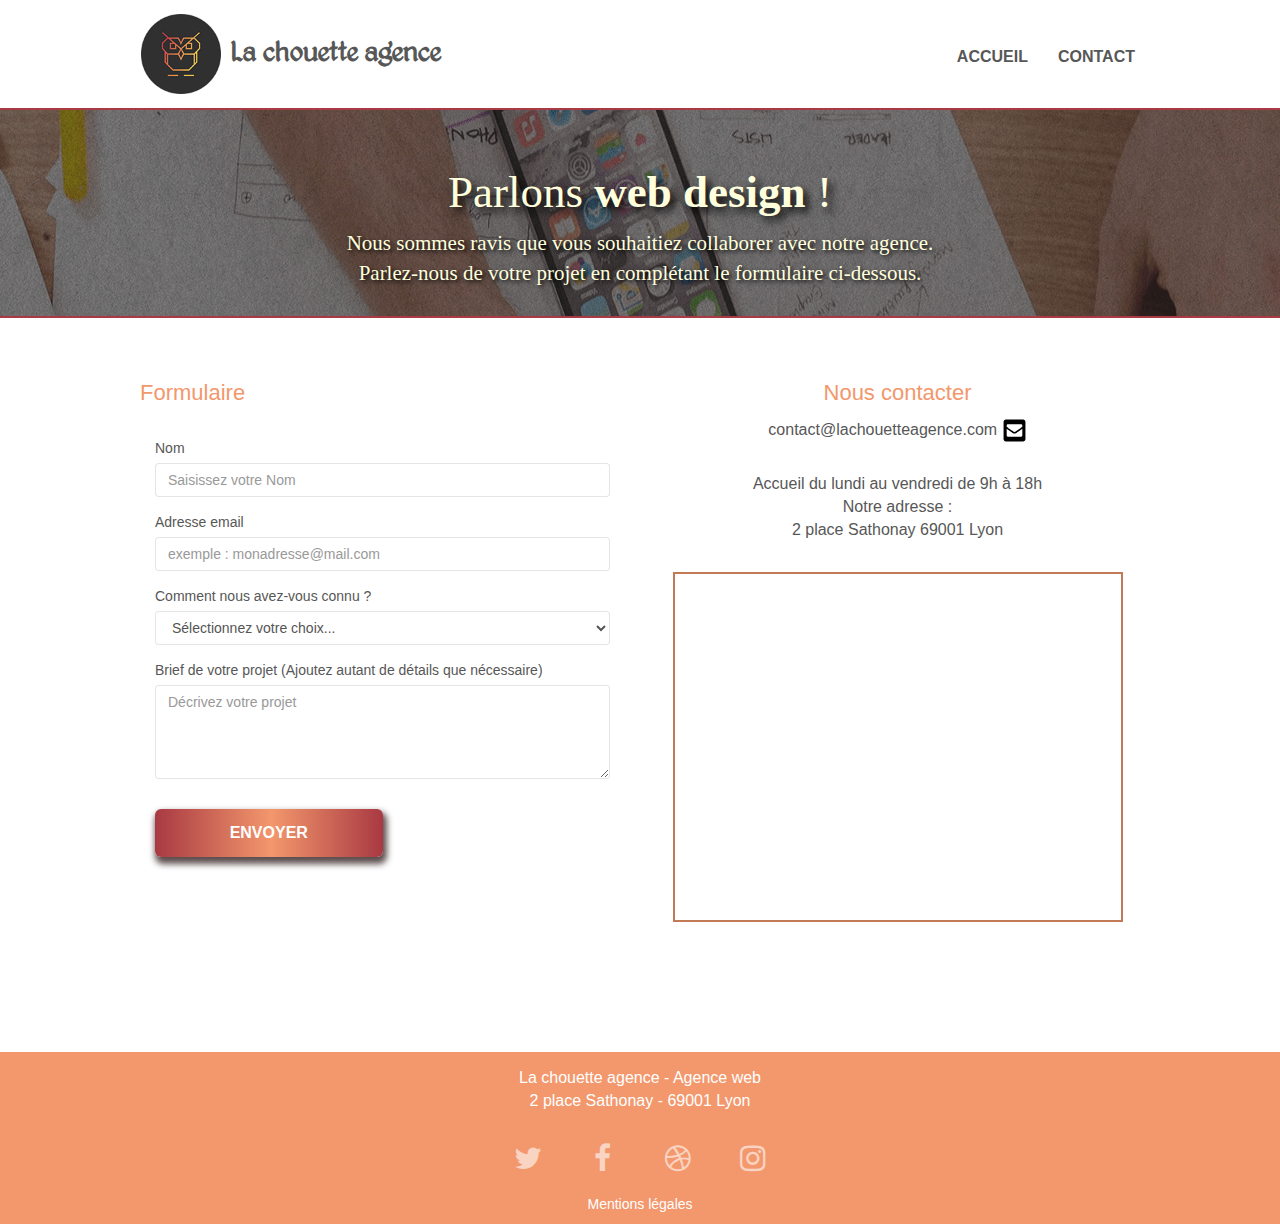
==== commit 78dc04fe: "Update files with minified css" ====
--- a/page-contact.html
+++ b/page-contact.html
@@ -10,10 +10,10 @@
 	<meta name="viewport" content="width=device-width, initial-scale=1.0, viewport-fit=cover">
 	<meta name="robots" content="index, follow"> <!-- Add meta robots to permit indexation -->
 	<link rel="shortcut icon" type="image/png" href="img/favicon.png"> <!-- Change format favicon and compress -->
-	<link rel="stylesheet" type="text/css" href="./css/bootstrap.css"> <!-- Correct name file / min.css no exist -->
-	<link rel="stylesheet" type="text/css" href="style.min.css"> <!-- Rename file > now minified -->
+	<link rel="stylesheet" type="text/css" href="./css/bootstrap.min.css"> <!-- File now minified -->
+	<link rel="stylesheet" type="text/css" href="style.min.css"> <!-- File now minified -->
 	<link rel="stylesheet" type="text/css" href="./css/font-awesome.css"> <!--  Correct name file / min.css no exist -->
-	<link rel="stylesheet" type="text/css" href="./css/et-line.css"> <!-- Correct name file / min.css no exist -->
+	<link rel="stylesheet" type="text/css" href="./css/et-line.min.css"> <!-- File now minified -->
 	<script src="./js/jquery-2.1.0.js" async></script> <!-- Correct name file / min.js no exist -->
 	<script src="./js/bootstrap.js" async></script> <!-- Correct name file / min.js no exist -->
 	<script src="./js/blocs.js" async></script> <!-- Correct name file / min.js no exist -->
--- a/style.min.css
+++ b/style.min.css
@@ -1 +1 @@
-html{width:100%;height:100%;margin:0;padding:0}body{margin:0;padding:0;background:#fff;overflow-x:hidden;-webkit-font-smoothing:antialiased;-moz-osx-font-smoothing:grayscale}a,button{transition:all .3s ease-in-out;outline:0!important}a:hover{text-decoration:none;cursor:pointer}#page-loading-blocs-notifaction{position:fixed;top:0;bottom:0;width:100%;z-index:100000;background:#fff url(img/pageload-spinner.gif) no-repeat center center}.bloc{width:100%;clear:both;background:50% 50% no-repeat;padding:0 50px;-webkit-background-size:cover;-moz-background-size:cover;-o-background-size:cover;background-size:cover;position:relative}.bloc .container{padding-left:0;padding-right:0}.bloc-lg{padding:40px 50px 30px 50px}.bloc-md{padding:30px;padding-bottom:0}.bloc-sm{padding:10px 10px}.social-bloc{display:flex;justify-content:center;width:30%}.bg-b-edge,.bg-bl-edge,.bg-br-edge,.bg-center,.bg-l-edge,.bg-r-edge,.bg-repeat,.bg-t-edge,.bg-tl-edge,.bg-tr-edge{-webkit-background-size:auto!important;-moz-background-size:auto!important;-o-background-size:auto!important;background-size:auto!important}.bg-repeat{background:repeat}.bg-t-edge{background:top no-repeat}.bloc-bg-texture::before{content:"";background-size:2px 2px;position:absolute;top:0;bottom:0;left:0;right:0}.texture-paper::before{background:url(img/texture-paper.png);background-size:280px 280px;border-top:2px solid #a93a43!important;border-bottom:2px solid #a93a43!important}.b-parallax{background-attachment:fixed}.d-bloc{color:rgba(255,255,255,.7)}.d-bloc button:hover{color:rgba(255,255,255,.9)}.d-bloc .icon-round,.d-bloc .icon-rounded,.d-bloc .icon-semi-rounded-a,.d-bloc .icon-semi-rounded-b,.d-bloc .icon-square{border-color:rgba(255,255,255,.9)}.d-bloc .divider-h span{border-color:rgba(255,255,255,.2)}.d-bloc .a-btn,.d-bloc .navbar a,.d-bloc .navbar-brand,.d-bloc a .icon-lg,.d-bloc a .icon-md,.d-bloc a .icon-sm,.d-bloc a .icon-xl,.d-bloc h1 a,.d-bloc h2 a,.d-bloc h3 a,.d-bloc h4 a,.d-bloc h5 a,.d-bloc h6 a,.d-bloc p a{color:rgba(255,255,255,.6)}.d-bloc .a-btn:hover,.d-bloc .navbar a:hover,.d-bloc .navbar-brand:hover,.d-bloc a:hover .icon-lg,.d-bloc a:hover .icon-md,.d-bloc a:hover .icon-sm,.d-bloc a:hover .icon-xl,.d-bloc h1 a:hover,.d-bloc h2 a:hover,.d-bloc h3 a:hover,.d-bloc h4 a:hover,.d-bloc h5 a:hover,.d-bloc h6 a:hover,.d-bloc p a:hover{color:rgba(255,255,255,1)}.d-bloc .navbar-toggle .icon-bar{background:rgba(255,255,255,1)}.d-bloc .btn-wire,.d-bloc .btn-wire:hover{color:rgba(255,255,255,1);border-color:rgba(255,255,255,1)}.d-bloc .panel{color:rgba(0,0,0,.5)}.d-bloc .panel button:hover{color:rgba(0,0,0,.7)}.d-bloc .panel icon{border-color:rgba(0,0,0,.7)}.d-bloc .panel .divider-h span{border-color:rgba(0,0,0,.1)}.d-bloc .panel .a-btn{color:rgba(0,0,0,.6)}.d-bloc .panel .a-btn:hover{color:rgba(0,0,0,1)}.d-bloc .panel .btn-wire,.d-bloc .panel .btn-wire:hover{color:rgba(0,0,0,.7);border-color:rgba(0,0,0,.3)}.d-bloc .panel,.l-bloc{color:rgba(0,0,0,.5)}.d-bloc .panel button:hover,.l-bloc button:hover{color:rgba(0,0,0,.7)}.l-bloc .icon-round,.l-bloc .icon-rounded,.l-bloc .icon-semi-rounded-a,.l-bloc .icon-semi-rounded-b,.l-bloc .icon-square{border-color:rgba(0,0,0,.7)}.d-bloc .panel .divider-h span,.l-bloc .divider-h span{border-color:rgba(0,0,0,.1)}.d-bloc .panel .a-btn,.l-bloc .a-btn,.l-bloc .navbar a,.l-bloc .navbar-brand,.l-bloc a .icon-lg,.l-bloc a .icon-md,.l-bloc a .icon-sm,.l-bloc a .icon-xl,.l-bloc h1 a,.l-bloc h2 a,.l-bloc h3 a,.l-bloc h4 a,.l-bloc h5 a,.l-bloc h6 a,.l-bloc p a{color:rgba(0,0,0,.6)}.d-bloc .panel .a-btn:hover,.l-bloc .a-btn:hover,.l-bloc .navbar a:hover,.l-bloc .navbar-brand:hover,.l-bloc a:hover .icon-lg,.l-bloc a:hover .icon-md,.l-bloc a:hover .icon-sm,.l-bloc a:hover .icon-xl,.l-bloc h1 a:hover,.l-bloc h2 a:hover,.l-bloc h3 a:hover,.l-bloc h4 a:hover,.l-bloc h5 a:hover,.l-bloc h6 a:hover,.l-bloc p a:hover{color:rgba(0,0,0,1)}.l-bloc .navbar-toggle .icon-bar{color:rgba(0,0,0,.6)}.d-bloc .panel .btn-wire,.d-bloc .panel .btn-wire:hover,.l-bloc .btn-wire,.l-bloc .btn-wire:hover{color:rgba(0,0,0,.7);border-color:rgba(0,0,0,.3)}.voffset{margin-top:30px}.voffset-lg{margin-top:80px}.row-no-gutters{margin-right:0;margin-left:0}.row.row-no-gutters>[class*=" col-"],.row.row-no-gutters>[class^=col-]{padding-right:0;padding-left:0}#bloc-1-hero h1{min-width:300px;margin-top:50px}@media (min-width:300px) and (max-width:768px){#bloc-1-hero h1{font-size:2.2em}}.navbar{margin-bottom:0;z-index:1}@font-face{font-family:Kingthings Petrock Light;src:url(Kingthings-Petrock-light.ttf)}.navbar-brand{height:auto;padding:3px 15px;font-size:30px;font-weight:bolder;line-height:44px;font-family:Kingthings Petrock Light}@media (min-width:300px) and (max-width:768px){.navbar-brand{font-size:1.7em}}.navbar-brand img{max-height:200px;margin:0 10px 0 0;display:inline}.navbar-brand img[src$=svg]{min-width:100px}.nav-center .navbar-brand img{margin:0}.navbar .nav{padding-top:2px;margin-right:-16px;float:right;z-index:1}.nav>li{float:left;margin-top:4px;font-size:16px;font-weight:bolder;color:#484848}.navbar-nav .open .dropdown-menu>li>a{text-align:inherit}.nav>li a:focus,.nav>li a:hover{background:0 0;text-decoration:underline 5px #a93a43}.navbar-toggle{margin:10px 10px 0 0;border:0}.navbar-toggle:hover{background:0 0!important}.navbar-toggle .icon-bar{background-color:rgba(0,0,0,.5);width:26px}.nav-invert .navbar .nav{float:left}.nav-invert .navbar-brand,.nav-invert .navbar-header{float:right;position:relative;z-index:2}@media (min-width:768px){.site-navigation{position:absolute;top:50%;right:20px;transform:translate(0,-50%);-webkit-transform:translateY(-50%)}.nav>li .dropdown-menu a,.nav>li .dropdown-menu a:hover{color:#484848}.nav-invert .site-navigation{left:0;right:0}.nav-center{text-align:center}.nav-center .navbar-header{width:100%}.nav-center .nav>li,.nav-center .navbar-brand,.nav-center .navbar-header{float:none;display:inline-block}.nav-center .site-navigation{position:relative;width:100%;right:0;margin-right:0;margin-top:20px}.nav-center.mini-nav .navbar-toggle{float:none;margin:10px auto 0}}.nav>li>.dropdown a{background:0 0!important;display:block;padding:14px 15px}nav .caret{margin:0 5px}.dropdown-menu .dropdown-menu{top:-8px;left:100%}.dropdown-menu .dropmenu-flow-right{top:100%;left:0;margin-left:-1px;border-top-left-radius:0;border-top-right-radius:0}.dropdown-menu .dropdown span{border:4px solid #000;border-top-color:transparent;border-right-color:transparent;border-bottom-color:transparent;margin:6px -5px 0 0!important;float:right}figcaption{font-size:medium;margin-bottom:20px}.mg-md{margin-top:10px;margin-bottom:20px;font-weight:700;font-size:large;text-transform:uppercase}.mg-lg{margin-top:10px;margin-bottom:40px}.btn{margin:0 5px 5px 0}.btn.pull-right{margin:0 0 5px 5px}.btn-d,.btn-d:focus,.btn-d:hover{color:#fff;background:rgba(0,0,0,.3)}button{outline:0!important}.btn-rd{border-radius:40px}.btn-clean{border:1px solid rgba(0,0,0,.08);border-bottom-color:rgba(0,0,0,.1);text-shadow:0 1px 0 rgba(0,0,1,.1);box-shadow:0 1px 3px rgba(0,0,1,.25),inset 0 1px 0 0 rgba(255,255,255,.15)}.icon-md{font-size:30px!important}.icon-lg{font-size:60px!important}.sm-shadow{text-shadow:0 1px 2px rgba(0,0,0,.3)}.panel-sq,.panel-sq .panel-footer,.panel-sq .panel-heading{border-radius:0}.panel-rd{border-radius:30px}.panel-rd .panel-heading{border-radius:29px 29px 0 0}.panel-rd .panel-footer{border-radius:0 0 29px 29px}.form-control{border-color:rgba(0,0,0,.1);box-shadow:none}.scrollToTop{width:40px;height:40px;position:fixed;bottom:20px;right:20px;opacity:0;z-index:500;transition:all .3s ease-in-out}.scrollToTop span{margin-top:6px}.showScrollTop{font-size:14px;opacity:1}a[data-lightbox]{position:relative;display:block;text-align:center}a[data-lightbox]:hover::before{content:"+";font-family:HelveticaNeue-Light,"Helvetica Neue Light","Helvetica Neue",Helvetica,Arial;font-size:32px;width:50px;height:50px;margin-left:-25px;border-radius:50%;background:rgba(0,0,0,.6);color:#fff;font-weight:100;z-index:1;position:absolute;top:50%;transform:translateY(-50%);-webkit-transform:translateY(-50%)}a[data-lightbox]:hover img{opacity:.6;-webkit-animation-fill-mode:none;animation-fill-mode:none}#lightbox-modal{display:flex;align-items:center}#lightbox-modal .modal-dialog{width:90%;max-width:900px;margin:0 auto 0}#lightbox-modal .modal-dialog img{max-height:90vh;margin:0 auto}.lightbox-caption{padding:20px;color:#fff;background:rgba(0,0,0,.5);width:auto;display:flex;justify-content:space-around;margin-top:30px;margin-bottom:0}.close-lightbox{color:#fff;font-size:30px;position:absolute;top:20px;right:20px;z-index:20;background:rgba(0,0,0,.5);border:none;line-height:30px;padding:0 9px 5px;opacity:.3}.close-lightbox:hover,.next-lightbox:hover,.prev-lightbox:hover{opacity:1;color:#fff}.next-lightbox,.prev-lightbox{font-size:20px;color:rgba(255,255,255,.9);background:rgba(0,0,0,.5);transition:all .2s ease-in-out;position:absolute;top:45%;z-index:1;opacity:.4}.next-lightbox{padding:6px 8px 1px 13px;right:25px}.prev-lightbox{padding:6px 13px 1px 10px;left:25px}.snapshot-lb .modal-body{padding-bottom:45px}.snapshot-lb .lightbox-caption{padding:0;color:rgba(0,0,0,.5);background:0 0}.btn,a,h1,h2,h3,h4,h5,h6,label,p{font-family:helvetica;font-weight:400;color:#575757!important}.container{max-width:1000px;margin:auto}.hero-bloc-text{font-size:45px}.hero-bloc-text-sub{font-size:36px}.statement-bloc-text{line-height:26px;font-style:italic;font-size:20px;text-align:center;font-weight:lighter;max-width:520px;margin:auto auto auto auto}p{font-size:16px;max-width:500px;margin:5px auto 30px auto}@media (min-width:300px) and (max-width:768px){p{font-size:16px}}.tight-width-whitespace{max-width:600px;margin:auto auto auto auto}.h1{font-size:20px;font-family:"Open Sans"}.cta-hero{margin-top:30px;color:#fff!important;text-transform:uppercase;padding:12px 28px 12px 28px;font-size:16px;font-weight:700}.social{max-width:400px;margin:auto auto auto auto}h2{font-size:22px;line-height:1.4em}h3{font-size:15px;text-transform:uppercase;font-weight:700;color:#333!important}.med-width-whitespace{max-width:800px;margin:auto auto auto auto;box-shadow:0 0 0 #000}h1{color:#333!important}h4{color:#333!important}.icons{margin-bottom:14px;margin-top:24px}.white{color:#fff!important}.portfolio-thumb{margin-bottom:24px}.portfolio-row{margin-bottom:44px;margin-top:50px}@media (min-width:300px) and (max-width:768px){.col-sm-6 a img{width:280px;height:280px;margin:auto;padding-bottom:20px}}.avatar{box-shadow:0 4px 9px rgba(0,0,0,.3)}.black-background{background-color:rgba(147,135,95,.55);padding:40px 40px 40px 40px}.bold-link{font-weight:900;text-decoration:underline!important}.bgc-white{background-color:#fff}.bgc-dark-slate-blue{background-color:#364577}.bgc-atomic-tangerine{background-color:#f3976c}.tc-white{color:#ffd!important;font-family:initial;text-shadow:#000 .1em .1em .2em}.btn-atomic-tangerine{background:#f3976c;background-image:linear-gradient(to right,#a93a43 0,#f3976c 51%,#a93a43 100%);color:#fff!important}@media (min-width:300px) and (max-width:768px){.btn-atomic-tangerine{font-size:small}}.btn-atomic-tangerine:hover{background:#f3976c!important;color:#fff!important}.btn-form{width:50%;border-radius:6px;box-shadow:#5e4f4f 2px 5px 6px 2px}.ltc-white{color:#fff!important}.ltc-white:hover{color:#ccc!important}.ltc-atomic-tangerine{color:#f3976c!important}.ltc-atomic-tangerine:hover{color:#c27956!important}.icon-dark-slate-blue{color:#364577!important;border-color:#364577!important}.bg-dots-bg{background-image:url(img/dots-bg.png)}.bg-lines-h2-bg{background-image:url(img/lines-h2-bg.png)}.bg-banniere{background-image:url(img/la-chouette-agence-banniere-compressed.png)}.bg-presentation{background-image:url(img/image-de-presentation-compressed.jpg)}.title-presentation{color:#ffd152!important}.text-presentation{text-align:justify}@media (min-width:300px) and (max-width:768px){.text-presentation{text-align:center}}.underline{text-decoration:underline}.contact,.title-form,.title-portfolio{color:#f3976c!important}@media (min-width:300px) and (max-width:768px){.contact{margin-top:50px}}@media (min-width:300px) and (max-width:768px){.title-form{margin-top:0}}.text-banner{font-size:2em;text-transform:none}.text-introduction{font-size:1.5em}@media (max-width:1024px){.bloc{padding-left:20px;padding-right:20px}.bloc-tile-2.full-width-bloc .container,.bloc-tile-3.full-width-bloc .container,.bloc-tile-4.full-width-bloc .container,.bloc.full-width-bloc{padding-left:0;padding-right:0}}@media (max-width:992px) and (min-width:768px){.navbar .nav{max-width:80%}.nav-center.navbar .nav{max-width:100%}}@media only screen and (min-device-width:768px) and (max-device-width:1024px) and (orientation:landscape){.b-parallax{background-attachment:scroll}}@media only screen and (min-device-width:1024px) and (max-device-width:1366px) and (-webkit-min-device-pixel-ratio:1.5){.b-parallax{background-attachment:scroll}}@media (max-width:991px){.container{width:100%}.b-parallax{background-attachment:scroll}#hero-bloc,.page-container{overflow-x:hidden;position:relative}.bloc{padding-left:constant(safe-area-inset-left);padding-right:constant(safe-area-inset-right)}.bloc-group,.bloc-group .bloc{display:block;width:100%}.bloc-fill-screen .fill-bloc-bottom-edge,.bloc-fill-screen .fill-bloc-top-edge{padding:0 20px;padding-left:constant(safe-area-inset-left);padding-right:constant(safe-area-inset-right)}}@media (max-width:767px){.page-container{overflow-x:hidden;position:relative}#disqus_thread,h1,h2,h3,h4,h5,h6,p{padding-left:10px!important;padding-right:10px!important}.b-parallax{background-attachment:scroll}.navbar .nav{padding-top:0;border-top:1px solid rgba(0,0,0,.2);float:none!important}.navbar.row{margin-left:0;margin-right:0}.site-navigation{position:inherit;transform:none;-webkit-transform:none;-ms-transform:none}.nav>li{margin-top:0;border-bottom:1px solid rgba(0,0,0,.1);background:rgba(0,0,0,.05);text-align:left;padding-left:15px;width:100%}.nav>li:hover{background:rgba(0,0,0,.08)}.dropdown .dropdown a .caret{float:none;margin:5px 0 0 10px!important;border:4px solid #000;border-bottom-color:transparent;border-right-color:transparent;border-left-color:transparent}#hero-bloc .navbar .nav{background:rgba(0,0,0,.8)}#hero-bloc .navbar .nav a{color:rgba(255,255,255,.6)}.hero{padding:50px 0}.hero-nav{left:-1px;right:-1px}.navbar-collapse{padding:0;overflow-x:hidden;-webkit-box-shadow:none;box-shadow:none}.navbar-brand img{max-height:40px;width:auto}.nav-invert .navbar-header{float:none;width:100%}.nav-invert .navbar-toggle{float:left;margin-left:10px}.bloc{padding-left:0;padding-right:0}.bloc-lg,.bloc-xl,.bloc-xxl{padding:40px 0}.bloc-md,.bloc-sm{padding-left:0;padding-right:0}.bloc-fill-screen .fill-bloc-bottom-edge,.bloc-fill-screen .fill-bloc-top-edge,.bloc-tile-2 .container,.bloc-tile-3 .container,.bloc-tile-4 .container{padding-left:0;padding-right:0}.a-block{padding:0 10px}.btn-dwn{display:none}.voffset{margin-top:5px}.voffset-md{margin-top:20px}.voffset-lg{margin-top:30px}form{padding:5px}.close-lightbox{display:inline-block}.blocsapp-device-iphone5{background-size:216px 425px;padding-top:60px;width:216px;height:425px}.blocsapp-device-iphone5 img{width:180px;height:320px}}@media (max-width:400px){.bloc{padding-left:0;padding-right:0}}@media (max-width:767px){.bloc-mob-center-text{text-align:center}}@media (min-width:300px){.contact .mail-icon{width:25px;height:25px;padding:0}}.contact iframe{border:2px solid #c27956}@media (min-width:300px) and (max-width:768px){.contact iframe{width:90%;height:200px}}@media (min-width:768px) and (max-width:899px){.contact iframe{width:320px;height:350px}}@media (min-width:900px){.contact iframe{width:450px;height:350px;padding-right:0}}.footer-contact{width:100%;margin-top:95px}.mentions{padding-top:20px}form{padding-left:15px;padding-right:15px}+html{width:100%;height:100%;margin:0;padding:0}body{margin:0;padding:0;background:#fff;overflow-x:hidden;-webkit-font-smoothing:antialiased;-moz-osx-font-smoothing:grayscale}a,button{transition:all .3s ease-in-out;outline:0!important}a:hover{text-decoration:none;cursor:pointer}#page-loading-blocs-notifaction{position:fixed;top:0;bottom:0;width:100%;z-index:100000;background:#fff url(img/pageload-spinner.gif) no-repeat center center}.bloc{width:100%;clear:both;background:50% 50% no-repeat;padding:0 50px;-webkit-background-size:cover;-moz-background-size:cover;-o-background-size:cover;background-size:cover;position:relative}.bloc .container{padding-left:0;padding-right:0}.bloc-lg{padding:40px 50px 30px 50px}.bloc-md{padding:30px;padding-bottom:0}.bloc-sm{padding:10px 10px}.social-bloc{display:flex;justify-content:center;width:30%}.bg-b-edge,.bg-bl-edge,.bg-br-edge,.bg-center,.bg-l-edge,.bg-r-edge,.bg-repeat,.bg-t-edge,.bg-tl-edge,.bg-tr-edge{-webkit-background-size:auto!important;-moz-background-size:auto!important;-o-background-size:auto!important;background-size:auto!important}.bg-repeat{background:repeat}.bg-t-edge{background:top no-repeat}.bloc-bg-texture::before{content:"";background-size:2px 2px;position:absolute;top:0;bottom:0;left:0;right:0}.texture-paper::before{background:url(img/texture-paper.png);background-size:280px 280px;border-top:2px solid #a93a43!important;border-bottom:2px solid #a93a43!important}.b-parallax{background-attachment:fixed}.d-bloc{color:rgba(255,255,255,.7)}.d-bloc button:hover{color:rgba(255,255,255,.9)}.d-bloc .icon-round,.d-bloc .icon-rounded,.d-bloc .icon-semi-rounded-a,.d-bloc .icon-semi-rounded-b,.d-bloc .icon-square{border-color:rgba(255,255,255,.9)}.d-bloc .divider-h span{border-color:rgba(255,255,255,.2)}.d-bloc .a-btn,.d-bloc .navbar a,.d-bloc .navbar-brand,.d-bloc a .icon-lg,.d-bloc a .icon-md,.d-bloc a .icon-sm,.d-bloc a .icon-xl,.d-bloc h1 a,.d-bloc h2 a,.d-bloc h3 a,.d-bloc h4 a,.d-bloc h5 a,.d-bloc h6 a,.d-bloc p a{color:rgba(255,255,255,.6)}.d-bloc .a-btn:hover,.d-bloc .navbar a:hover,.d-bloc .navbar-brand:hover,.d-bloc a:hover .icon-lg,.d-bloc a:hover .icon-md,.d-bloc a:hover .icon-sm,.d-bloc a:hover .icon-xl,.d-bloc h1 a:hover,.d-bloc h2 a:hover,.d-bloc h3 a:hover,.d-bloc h4 a:hover,.d-bloc h5 a:hover,.d-bloc h6 a:hover,.d-bloc p a:hover{color:rgba(255,255,255,1)}.d-bloc .navbar-toggle .icon-bar{background:rgba(255,255,255,1)}.d-bloc .btn-wire,.d-bloc .btn-wire:hover{color:rgba(255,255,255,1);border-color:rgba(255,255,255,1)}.d-bloc .panel{color:rgba(0,0,0,.5)}.d-bloc .panel button:hover{color:rgba(0,0,0,.7)}.d-bloc .panel icon{border-color:rgba(0,0,0,.7)}.d-bloc .panel .divider-h span{border-color:rgba(0,0,0,.1)}.d-bloc .panel .a-btn{color:rgba(0,0,0,.6)}.d-bloc .panel .a-btn:hover{color:rgba(0,0,0,1)}.d-bloc .panel .btn-wire,.d-bloc .panel .btn-wire:hover{color:rgba(0,0,0,.7);border-color:rgba(0,0,0,.3)}.d-bloc .panel,.l-bloc{color:rgba(0,0,0,.5)}.d-bloc .panel button:hover,.l-bloc button:hover{color:rgba(0,0,0,.7)}.l-bloc .icon-round,.l-bloc .icon-rounded,.l-bloc .icon-semi-rounded-a,.l-bloc .icon-semi-rounded-b,.l-bloc .icon-square{border-color:rgba(0,0,0,.7)}.d-bloc .panel .divider-h span,.l-bloc .divider-h span{border-color:rgba(0,0,0,.1)}.d-bloc .panel .a-btn,.l-bloc .a-btn,.l-bloc .navbar a,.l-bloc .navbar-brand,.l-bloc a .icon-lg,.l-bloc a .icon-md,.l-bloc a .icon-sm,.l-bloc a .icon-xl,.l-bloc h1 a,.l-bloc h2 a,.l-bloc h3 a,.l-bloc h4 a,.l-bloc h5 a,.l-bloc h6 a,.l-bloc p a{color:rgba(0,0,0,.6)}.d-bloc .panel .a-btn:hover,.l-bloc .a-btn:hover,.l-bloc .navbar a:hover,.l-bloc .navbar-brand:hover,.l-bloc a:hover .icon-lg,.l-bloc a:hover .icon-md,.l-bloc a:hover .icon-sm,.l-bloc a:hover .icon-xl,.l-bloc h1 a:hover,.l-bloc h2 a:hover,.l-bloc h3 a:hover,.l-bloc h4 a:hover,.l-bloc h5 a:hover,.l-bloc h6 a:hover,.l-bloc p a:hover{color:rgba(0,0,0,1)}.l-bloc .navbar-toggle .icon-bar{color:rgba(0,0,0,.6)}.d-bloc .panel .btn-wire,.d-bloc .panel .btn-wire:hover,.l-bloc .btn-wire,.l-bloc .btn-wire:hover{color:rgba(0,0,0,.7);border-color:rgba(0,0,0,.3)}.voffset{margin-top:30px}.voffset-lg{margin-top:80px}.row-no-gutters{margin-right:0;margin-left:0}.row.row-no-gutters>[class*=" col-"],.row.row-no-gutters>[class^=col-]{padding-right:0;padding-left:0}#bloc-1-hero h1{min-width:300px;margin-top:50px}@media (min-width:300px) and (max-width:768px){#bloc-1-hero h1{font-size:2.2em}}.navbar{margin-bottom:0;z-index:1}@font-face{font-family:Kingthings Petrock Light;src:url(Kingthings-Petrock-light.ttf)}.navbar-brand{height:auto;padding:3px 15px;font-size:30px;font-weight:bolder;line-height:44px;font-family:Kingthings Petrock Light}@media (min-width:300px) and (max-width:768px){.navbar-brand{font-size:1.7em}}.navbar-brand img{width:80px;height:80px;max-height:200px;margin:0 10px 0 0;display:inline}.navbar-brand img[src$=svg]{min-width:100px}.nav-center .navbar-brand img{margin:0}.navbar .nav{padding-top:2px;margin-right:-16px;float:right;z-index:1}.nav>li{float:left;margin-top:4px;font-size:16px;font-weight:bolder;color:#484848}.navbar-nav .open .dropdown-menu>li>a{text-align:inherit}.nav>li a:focus,.nav>li a:hover{background:0 0;text-decoration:underline 5px #a93a43}.navbar-toggle{margin:10px 10px 0 0;border:0}.navbar-toggle:hover{background:0 0!important}.navbar-toggle .icon-bar{background-color:rgba(0,0,0,.5);width:26px}.nav-invert .navbar .nav{float:left}.nav-invert .navbar-brand,.nav-invert .navbar-header{float:right;position:relative;z-index:2}@media (min-width:768px){.site-navigation{position:absolute;top:50%;right:20px;transform:translate(0,-50%);-webkit-transform:translateY(-50%)}.nav>li .dropdown-menu a,.nav>li .dropdown-menu a:hover{color:#484848}.nav-invert .site-navigation{left:0;right:0}.nav-center{text-align:center}.nav-center .navbar-header{width:100%}.nav-center .nav>li,.nav-center .navbar-brand,.nav-center .navbar-header{float:none;display:inline-block}.nav-center .site-navigation{position:relative;width:100%;right:0;margin-right:0;margin-top:20px}.nav-center.mini-nav .navbar-toggle{float:none;margin:10px auto 0}}.nav>li>.dropdown a{background:0 0!important;display:block;padding:14px 15px}nav .caret{margin:0 5px}.dropdown-menu .dropdown-menu{top:-8px;left:100%}.dropdown-menu .dropmenu-flow-right{top:100%;left:0;margin-left:-1px;border-top-left-radius:0;border-top-right-radius:0}.dropdown-menu .dropdown span{border:4px solid #000;border-top-color:transparent;border-right-color:transparent;border-bottom-color:transparent;margin:6px -5px 0 0!important;float:right}figcaption{font-size:medium;margin-bottom:20px}.mg-md{margin-top:10px;margin-bottom:20px;font-weight:700;font-size:large;text-transform:uppercase}.mg-lg{margin-top:10px;margin-bottom:40px}.btn{margin:0 5px 5px 0}.btn.pull-right{margin:0 0 5px 5px}.btn-d,.btn-d:focus,.btn-d:hover{color:#fff;background:rgba(0,0,0,.3)}button{outline:0!important}.btn-rd{border-radius:40px}.btn-clean{border:1px solid rgba(0,0,0,.08);border-bottom-color:rgba(0,0,0,.1);text-shadow:0 1px 0 rgba(0,0,1,.1);box-shadow:0 1px 3px rgba(0,0,1,.25),inset 0 1px 0 0 rgba(255,255,255,.15)}.icon-md{font-size:30px!important}.icon-lg{font-size:60px!important}.sm-shadow{text-shadow:0 1px 2px rgba(0,0,0,.3)}.panel-sq,.panel-sq .panel-footer,.panel-sq .panel-heading{border-radius:0}.panel-rd{border-radius:30px}.panel-rd .panel-heading{border-radius:29px 29px 0 0}.panel-rd .panel-footer{border-radius:0 0 29px 29px}.form-control{border-color:rgba(0,0,0,.1);box-shadow:none}.scrollToTop{width:40px;height:40px;position:fixed;bottom:20px;right:20px;opacity:0;z-index:500;transition:all .3s ease-in-out}.scrollToTop span{margin-top:6px}.showScrollTop{font-size:14px;opacity:1}a[data-lightbox]{position:relative;display:block;text-align:center}a[data-lightbox]:hover::before{content:"+";font-family:HelveticaNeue-Light,"Helvetica Neue Light","Helvetica Neue",Helvetica,Arial;font-size:32px;width:50px;height:50px;margin-left:-25px;border-radius:50%;background:rgba(0,0,0,.6);color:#fff;font-weight:100;z-index:1;position:absolute;top:50%;transform:translateY(-50%);-webkit-transform:translateY(-50%)}a[data-lightbox]:hover img{opacity:.6;-webkit-animation-fill-mode:none;animation-fill-mode:none}#lightbox-modal{display:flex;align-items:center}#lightbox-modal .modal-dialog{width:90%;max-width:900px;margin:0 auto 0}#lightbox-modal .modal-dialog img{max-height:90vh;margin:0 auto}.lightbox-caption{padding:20px;color:#fff;background:rgba(0,0,0,.5);width:auto;display:flex;justify-content:space-around;margin-top:30px;margin-bottom:0}.close-lightbox{color:#fff;font-size:30px;position:absolute;top:20px;right:20px;z-index:20;background:rgba(0,0,0,.5);border:none;line-height:30px;padding:0 9px 5px;opacity:.3}.close-lightbox:hover,.next-lightbox:hover,.prev-lightbox:hover{opacity:1;color:#fff}.next-lightbox,.prev-lightbox{font-size:20px;color:rgba(255,255,255,.9);background:rgba(0,0,0,.5);transition:all .2s ease-in-out;position:absolute;top:45%;z-index:1;opacity:.4}.next-lightbox{padding:6px 8px 1px 13px;right:25px}.prev-lightbox{padding:6px 13px 1px 10px;left:25px}.snapshot-lb .modal-body{padding-bottom:45px}.snapshot-lb .lightbox-caption{padding:0;color:rgba(0,0,0,.5);background:0 0}.btn,a,h1,h2,h3,h4,h5,h6,label,p{font-family:helvetica;font-weight:400;color:#575757!important}.container{max-width:1000px;margin:auto}.hero-bloc-text{font-size:45px}.hero-bloc-text-sub{font-size:36px}.statement-bloc-text{line-height:26px;font-style:italic;font-size:20px;text-align:center;font-weight:lighter;max-width:520px;margin:auto auto auto auto}p{font-size:16px;max-width:500px;margin:5px auto 30px auto}@media (min-width:300px) and (max-width:768px){p{font-size:16px}}.tight-width-whitespace{max-width:600px;margin:auto auto auto auto}.h1{font-size:20px;font-family:"Open Sans"}.cta-hero{margin-top:30px;color:#fff!important;text-transform:uppercase;padding:12px 28px 12px 28px;font-size:16px;font-weight:700}.social{max-width:400px;margin:auto auto auto auto}h2{font-size:22px;line-height:1.4em}h3{font-size:15px;text-transform:uppercase;font-weight:700;color:#333!important}.med-width-whitespace{max-width:800px;margin:auto auto auto auto;box-shadow:0 0 0 #000}h1{color:#333!important}h4{color:#333!important}.icons{margin-bottom:14px;margin-top:24px}.white{color:#fff!important}.portfolio-thumb{margin-bottom:24px}.portfolio-row{margin-bottom:44px;margin-top:50px}@media (min-width:300px) and (max-width:768px){.col-sm-6 a img{width:280px;height:280px;margin:auto;padding-bottom:20px}}.portfolio img{width:270px;height:270px}.avatar{box-shadow:0 4px 9px rgba(0,0,0,.3)}.black-background{background-color:rgba(147,135,95,.55);padding:40px 40px 40px 40px}.bold-link{font-weight:900;text-decoration:underline!important}.bgc-white{background-color:#fff}.bgc-dark-slate-blue{background-color:#364577}.bgc-atomic-tangerine{background-color:#f3976c}.tc-white{color:#ffd!important;font-family:initial;text-shadow:#000 .1em .1em .2em}.btn-atomic-tangerine{background:#f3976c;background-image:linear-gradient(to right,#a93a43 0,#f3976c 51%,#a93a43 100%);color:#fff!important}@media (min-width:300px) and (max-width:768px){.btn-atomic-tangerine{font-size:small}}.btn-atomic-tangerine:hover{background:#f3976c!important;color:#fff!important}.btn-form{width:50%;border-radius:6px;box-shadow:#5e4f4f 2px 5px 6px 2px}.ltc-white{color:#fff!important}.ltc-white:hover{color:#ccc!important}.ltc-atomic-tangerine{color:#f3976c!important}.ltc-atomic-tangerine:hover{color:#c27956!important}.icon-dark-slate-blue{color:#364577!important;border-color:#364577!important}.bg-dots-bg{background-image:url(img/dots-bg.png)}.bg-lines-h2-bg{background-image:url(img/lines-h2-bg.png)}.bg-banniere{background-image:url(img/la-chouette-agence-banniere-compressed.png)}.bg-presentation{background-image:url(img/image-de-presentation-compressed.jpg)}.title-presentation{color:#ffd152!important}.text-presentation{text-align:justify}@media (min-width:300px) and (max-width:768px){.text-presentation{text-align:center}}.underline{text-decoration:underline}.contact,.title-form,.title-portfolio{color:#f3976c!important}@media (min-width:300px) and (max-width:768px){.contact{margin-top:50px}}@media (min-width:300px) and (max-width:768px){.title-form{margin-top:0}}.text-banner{font-size:2em;text-transform:none}.text-introduction{font-size:1.5em}@media (max-width:1024px){.bloc{padding-left:20px;padding-right:20px}.bloc-tile-2.full-width-bloc .container,.bloc-tile-3.full-width-bloc .container,.bloc-tile-4.full-width-bloc .container,.bloc.full-width-bloc{padding-left:0;padding-right:0}}@media (max-width:992px) and (min-width:768px){.navbar .nav{max-width:80%}.nav-center.navbar .nav{max-width:100%}}@media only screen and (min-device-width:768px) and (max-device-width:1024px) and (orientation:landscape){.b-parallax{background-attachment:scroll}}@media only screen and (min-device-width:1024px) and (max-device-width:1366px) and (-webkit-min-device-pixel-ratio:1.5){.b-parallax{background-attachment:scroll}}@media (max-width:991px){.container{width:100%}.b-parallax{background-attachment:scroll}#hero-bloc,.page-container{overflow-x:hidden;position:relative}.bloc{padding-left:constant(safe-area-inset-left);padding-right:constant(safe-area-inset-right)}.bloc-group,.bloc-group .bloc{display:block;width:100%}.bloc-fill-screen .fill-bloc-bottom-edge,.bloc-fill-screen .fill-bloc-top-edge{padding:0 20px;padding-left:constant(safe-area-inset-left);padding-right:constant(safe-area-inset-right)}}@media (max-width:767px){.page-container{overflow-x:hidden;position:relative}#disqus_thread,h1,h2,h3,h4,h5,h6,p{padding-left:10px!important;padding-right:10px!important}.b-parallax{background-attachment:scroll}.navbar .nav{padding-top:0;border-top:1px solid rgba(0,0,0,.2);float:none!important}.navbar.row{margin-left:0;margin-right:0}.site-navigation{position:inherit;transform:none;-webkit-transform:none;-ms-transform:none}.nav>li{margin-top:0;border-bottom:1px solid rgba(0,0,0,.1);background:rgba(0,0,0,.05);text-align:left;padding-left:15px;width:100%}.nav>li:hover{background:rgba(0,0,0,.08)}.dropdown .dropdown a .caret{float:none;margin:5px 0 0 10px!important;border:4px solid #000;border-bottom-color:transparent;border-right-color:transparent;border-left-color:transparent}#hero-bloc .navbar .nav{background:rgba(0,0,0,.8)}#hero-bloc .navbar .nav a{color:rgba(255,255,255,.6)}.hero{padding:50px 0}.hero-nav{left:-1px;right:-1px}.navbar-collapse{padding:0;overflow-x:hidden;-webkit-box-shadow:none;box-shadow:none}.navbar-brand img{max-height:40px;width:auto}.nav-invert .navbar-header{float:none;width:100%}.nav-invert .navbar-toggle{float:left;margin-left:10px}.bloc{padding-left:0;padding-right:0}.bloc-lg,.bloc-xl,.bloc-xxl{padding:40px 0}.bloc-md,.bloc-sm{padding-left:0;padding-right:0}.bloc-fill-screen .fill-bloc-bottom-edge,.bloc-fill-screen .fill-bloc-top-edge,.bloc-tile-2 .container,.bloc-tile-3 .container,.bloc-tile-4 .container{padding-left:0;padding-right:0}.a-block{padding:0 10px}.btn-dwn{display:none}.voffset{margin-top:5px}.voffset-md{margin-top:20px}.voffset-lg{margin-top:30px}form{padding:5px}.close-lightbox{display:inline-block}.blocsapp-device-iphone5{background-size:216px 425px;padding-top:60px;width:216px;height:425px}.blocsapp-device-iphone5 img{width:180px;height:320px}}@media (max-width:400px){.bloc{padding-left:0;padding-right:0}}@media (max-width:767px){.bloc-mob-center-text{text-align:center}}@media (min-width:300px){.contact .mail-icon{width:25px;height:25px;padding:0}}.contact iframe{border:2px solid #c27956}@media (min-width:300px) and (max-width:768px){.contact iframe{width:90%;height:200px}}@media (min-width:768px) and (max-width:899px){.contact iframe{width:320px;height:350px}}@media (min-width:900px){.contact iframe{width:450px;height:350px;padding-right:0}}.footer-contact{width:100%;margin-top:95px}.mentions{padding-top:20px}form{padding-left:15px;padding-right:15px}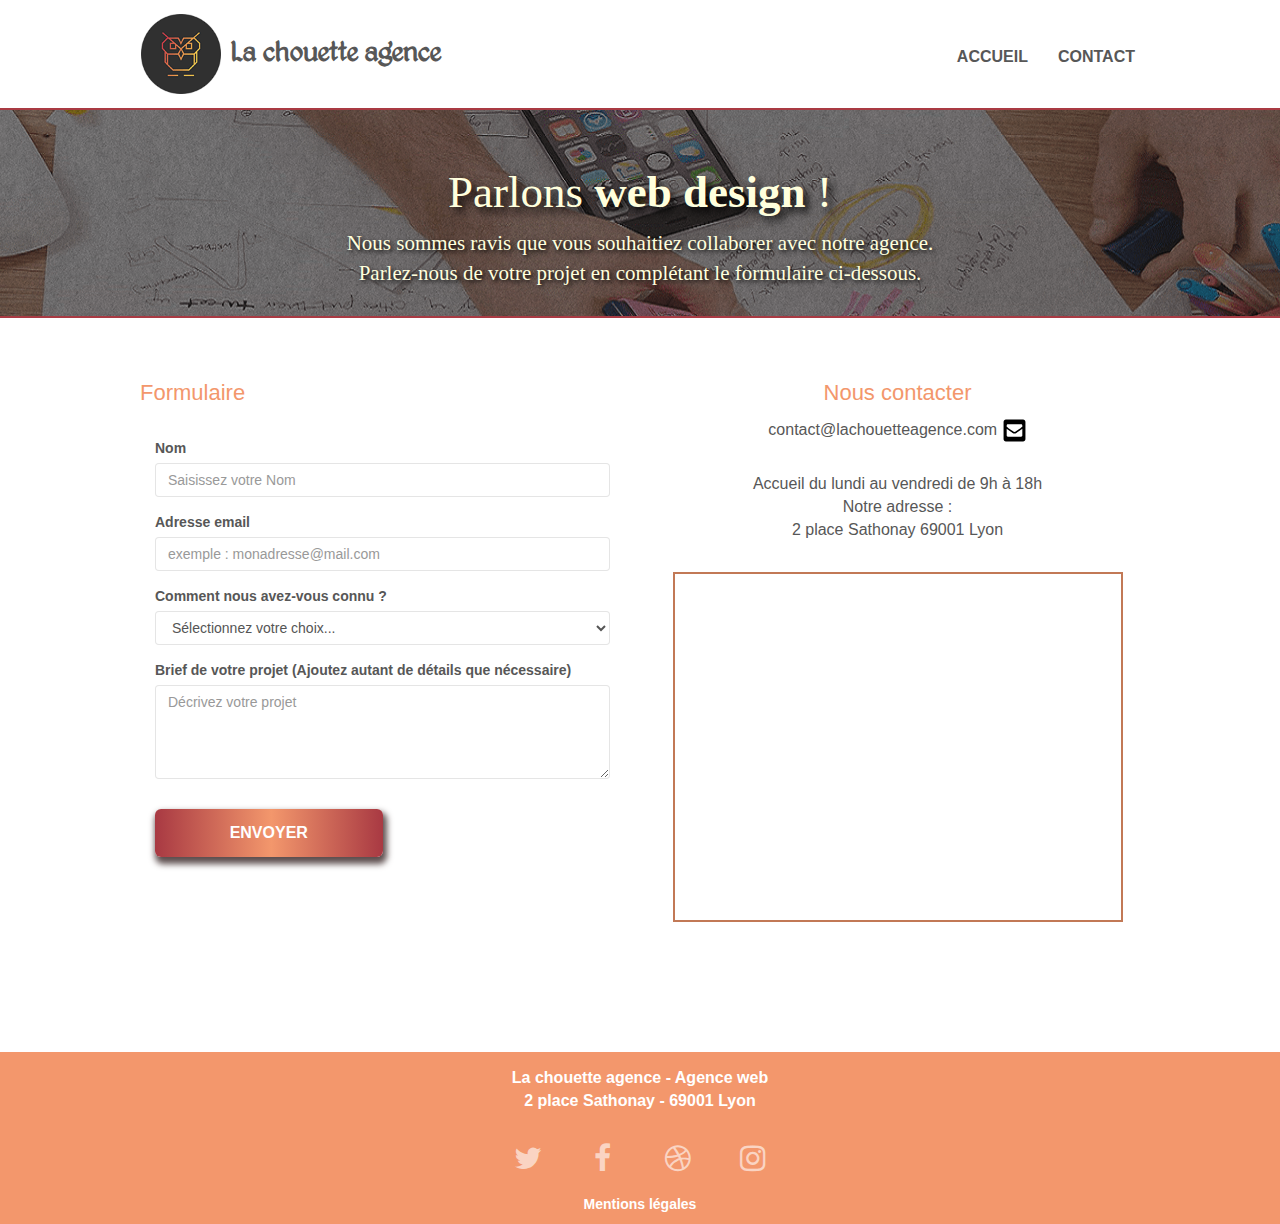
==== commit f4e1e0d7: "Contrast adjusted" ====
--- a/page-contact.html
+++ b/page-contact.html
@@ -94,21 +94,21 @@
 								<!-- Add interactivity elements on form (placeholder, dropdown list)-->
 								<form method="post" id="form_1" action="includes/form_1.php" novalidate>
 									<div class="form-group">
-										<label for="name">
+										<label for="name" class="label-title">
 											Nom
 										</label>
 										<input id="name" class="form-control" placeholder="Saisissez votre Nom"
 											required />
 									</div>
 									<div class="form-group">
-										<label for="email">
+										<label for="email" class="label-title">
 											Adresse email
 										</label>
 										<input id="email" class="form-control" type="email"
 											placeholder="exemple : monadresse@mail.com" required />
 									</div>
 									<div class="form-group">
-										<label>
+										<label class="label-title">
 											Comment nous avez-vous connu ?
 										</label>
 										<select class="form-control" name="email" id="input_504" required>
@@ -122,7 +122,7 @@
 										</select>
 									</div>
 									<div class="form-group">
-										<label>
+										<label class="label-title">
 											Brief de votre projet (Ajoutez autant de détails que nécessaire)<br>
 										</label><textarea id="message" class="form-control" rows="4" cols="50"
 											placeholder="Décrivez votre projet" required></textarea>
@@ -170,7 +170,7 @@
 				<div class="container bloc-sm">
 					<div class="row">
 						<div class="col-sm-12">
-							<p class="text-center white">
+							<p class="text-center footer-text">
 								La chouette agence - Agence web<br>
 								2 place Sathonay - 69001 Lyon
 							</p>
@@ -202,7 +202,7 @@
 								</div>
 							</div>
 							<div class="col-sm-12 text-center mentions">
-								<a class="white" href="#">Mentions légales</a>
+								<a class="footer-text" href="#">Mentions légales</a>
 							</div>
 						</div>
 					</div>
--- a/style.min.css
+++ b/style.min.css
@@ -1 +1 @@
-html{width:100%;height:100%;margin:0;padding:0}body{margin:0;padding:0;background:#fff;overflow-x:hidden;-webkit-font-smoothing:antialiased;-moz-osx-font-smoothing:grayscale}a,button{transition:all .3s ease-in-out;outline:0!important}a:hover{text-decoration:none;cursor:pointer}#page-loading-blocs-notifaction{position:fixed;top:0;bottom:0;width:100%;z-index:100000;background:#fff url(img/pageload-spinner.gif) no-repeat center center}.bloc{width:100%;clear:both;background:50% 50% no-repeat;padding:0 50px;-webkit-background-size:cover;-moz-background-size:cover;-o-background-size:cover;background-size:cover;position:relative}.bloc .container{padding-left:0;padding-right:0}.bloc-lg{padding:40px 50px 30px 50px}.bloc-md{padding:30px;padding-bottom:0}.bloc-sm{padding:10px 10px}.social-bloc{display:flex;justify-content:center;width:30%}.bg-b-edge,.bg-bl-edge,.bg-br-edge,.bg-center,.bg-l-edge,.bg-r-edge,.bg-repeat,.bg-t-edge,.bg-tl-edge,.bg-tr-edge{-webkit-background-size:auto!important;-moz-background-size:auto!important;-o-background-size:auto!important;background-size:auto!important}.bg-repeat{background:repeat}.bg-t-edge{background:top no-repeat}.bloc-bg-texture::before{content:"";background-size:2px 2px;position:absolute;top:0;bottom:0;left:0;right:0}.texture-paper::before{background:url(img/texture-paper.png);background-size:280px 280px;border-top:2px solid #a93a43!important;border-bottom:2px solid #a93a43!important}.b-parallax{background-attachment:fixed}.d-bloc{color:rgba(255,255,255,.7)}.d-bloc button:hover{color:rgba(255,255,255,.9)}.d-bloc .icon-round,.d-bloc .icon-rounded,.d-bloc .icon-semi-rounded-a,.d-bloc .icon-semi-rounded-b,.d-bloc .icon-square{border-color:rgba(255,255,255,.9)}.d-bloc .divider-h span{border-color:rgba(255,255,255,.2)}.d-bloc .a-btn,.d-bloc .navbar a,.d-bloc .navbar-brand,.d-bloc a .icon-lg,.d-bloc a .icon-md,.d-bloc a .icon-sm,.d-bloc a .icon-xl,.d-bloc h1 a,.d-bloc h2 a,.d-bloc h3 a,.d-bloc h4 a,.d-bloc h5 a,.d-bloc h6 a,.d-bloc p a{color:rgba(255,255,255,.6)}.d-bloc .a-btn:hover,.d-bloc .navbar a:hover,.d-bloc .navbar-brand:hover,.d-bloc a:hover .icon-lg,.d-bloc a:hover .icon-md,.d-bloc a:hover .icon-sm,.d-bloc a:hover .icon-xl,.d-bloc h1 a:hover,.d-bloc h2 a:hover,.d-bloc h3 a:hover,.d-bloc h4 a:hover,.d-bloc h5 a:hover,.d-bloc h6 a:hover,.d-bloc p a:hover{color:rgba(255,255,255,1)}.d-bloc .navbar-toggle .icon-bar{background:rgba(255,255,255,1)}.d-bloc .btn-wire,.d-bloc .btn-wire:hover{color:rgba(255,255,255,1);border-color:rgba(255,255,255,1)}.d-bloc .panel{color:rgba(0,0,0,.5)}.d-bloc .panel button:hover{color:rgba(0,0,0,.7)}.d-bloc .panel icon{border-color:rgba(0,0,0,.7)}.d-bloc .panel .divider-h span{border-color:rgba(0,0,0,.1)}.d-bloc .panel .a-btn{color:rgba(0,0,0,.6)}.d-bloc .panel .a-btn:hover{color:rgba(0,0,0,1)}.d-bloc .panel .btn-wire,.d-bloc .panel .btn-wire:hover{color:rgba(0,0,0,.7);border-color:rgba(0,0,0,.3)}.d-bloc .panel,.l-bloc{color:rgba(0,0,0,.5)}.d-bloc .panel button:hover,.l-bloc button:hover{color:rgba(0,0,0,.7)}.l-bloc .icon-round,.l-bloc .icon-rounded,.l-bloc .icon-semi-rounded-a,.l-bloc .icon-semi-rounded-b,.l-bloc .icon-square{border-color:rgba(0,0,0,.7)}.d-bloc .panel .divider-h span,.l-bloc .divider-h span{border-color:rgba(0,0,0,.1)}.d-bloc .panel .a-btn,.l-bloc .a-btn,.l-bloc .navbar a,.l-bloc .navbar-brand,.l-bloc a .icon-lg,.l-bloc a .icon-md,.l-bloc a .icon-sm,.l-bloc a .icon-xl,.l-bloc h1 a,.l-bloc h2 a,.l-bloc h3 a,.l-bloc h4 a,.l-bloc h5 a,.l-bloc h6 a,.l-bloc p a{color:rgba(0,0,0,.6)}.d-bloc .panel .a-btn:hover,.l-bloc .a-btn:hover,.l-bloc .navbar a:hover,.l-bloc .navbar-brand:hover,.l-bloc a:hover .icon-lg,.l-bloc a:hover .icon-md,.l-bloc a:hover .icon-sm,.l-bloc a:hover .icon-xl,.l-bloc h1 a:hover,.l-bloc h2 a:hover,.l-bloc h3 a:hover,.l-bloc h4 a:hover,.l-bloc h5 a:hover,.l-bloc h6 a:hover,.l-bloc p a:hover{color:rgba(0,0,0,1)}.l-bloc .navbar-toggle .icon-bar{color:rgba(0,0,0,.6)}.d-bloc .panel .btn-wire,.d-bloc .panel .btn-wire:hover,.l-bloc .btn-wire,.l-bloc .btn-wire:hover{color:rgba(0,0,0,.7);border-color:rgba(0,0,0,.3)}.voffset{margin-top:30px}.voffset-lg{margin-top:80px}.row-no-gutters{margin-right:0;margin-left:0}.row.row-no-gutters>[class*=" col-"],.row.row-no-gutters>[class^=col-]{padding-right:0;padding-left:0}#bloc-1-hero h1{min-width:300px;margin-top:50px}@media (min-width:300px) and (max-width:768px){#bloc-1-hero h1{font-size:2.2em}}.navbar{margin-bottom:0;z-index:1}@font-face{font-family:Kingthings Petrock Light;src:url(Kingthings-Petrock-light.ttf)}.navbar-brand{height:auto;padding:3px 15px;font-size:30px;font-weight:bolder;line-height:44px;font-family:Kingthings Petrock Light}@media (min-width:300px) and (max-width:768px){.navbar-brand{font-size:1.7em}}.navbar-brand img{width:80px;height:80px;max-height:200px;margin:0 10px 0 0;display:inline}.navbar-brand img[src$=svg]{min-width:100px}.nav-center .navbar-brand img{margin:0}.navbar .nav{padding-top:2px;margin-right:-16px;float:right;z-index:1}.nav>li{float:left;margin-top:4px;font-size:16px;font-weight:bolder;color:#484848}.navbar-nav .open .dropdown-menu>li>a{text-align:inherit}.nav>li a:focus,.nav>li a:hover{background:0 0;text-decoration:underline 5px #a93a43}.navbar-toggle{margin:10px 10px 0 0;border:0}.navbar-toggle:hover{background:0 0!important}.navbar-toggle .icon-bar{background-color:rgba(0,0,0,.5);width:26px}.nav-invert .navbar .nav{float:left}.nav-invert .navbar-brand,.nav-invert .navbar-header{float:right;position:relative;z-index:2}@media (min-width:768px){.site-navigation{position:absolute;top:50%;right:20px;transform:translate(0,-50%);-webkit-transform:translateY(-50%)}.nav>li .dropdown-menu a,.nav>li .dropdown-menu a:hover{color:#484848}.nav-invert .site-navigation{left:0;right:0}.nav-center{text-align:center}.nav-center .navbar-header{width:100%}.nav-center .nav>li,.nav-center .navbar-brand,.nav-center .navbar-header{float:none;display:inline-block}.nav-center .site-navigation{position:relative;width:100%;right:0;margin-right:0;margin-top:20px}.nav-center.mini-nav .navbar-toggle{float:none;margin:10px auto 0}}.nav>li>.dropdown a{background:0 0!important;display:block;padding:14px 15px}nav .caret{margin:0 5px}.dropdown-menu .dropdown-menu{top:-8px;left:100%}.dropdown-menu .dropmenu-flow-right{top:100%;left:0;margin-left:-1px;border-top-left-radius:0;border-top-right-radius:0}.dropdown-menu .dropdown span{border:4px solid #000;border-top-color:transparent;border-right-color:transparent;border-bottom-color:transparent;margin:6px -5px 0 0!important;float:right}figcaption{font-size:medium;margin-bottom:20px}.mg-md{margin-top:10px;margin-bottom:20px;font-weight:700;font-size:large;text-transform:uppercase}.mg-lg{margin-top:10px;margin-bottom:40px}.btn{margin:0 5px 5px 0}.btn.pull-right{margin:0 0 5px 5px}.btn-d,.btn-d:focus,.btn-d:hover{color:#fff;background:rgba(0,0,0,.3)}button{outline:0!important}.btn-rd{border-radius:40px}.btn-clean{border:1px solid rgba(0,0,0,.08);border-bottom-color:rgba(0,0,0,.1);text-shadow:0 1px 0 rgba(0,0,1,.1);box-shadow:0 1px 3px rgba(0,0,1,.25),inset 0 1px 0 0 rgba(255,255,255,.15)}.icon-md{font-size:30px!important}.icon-lg{font-size:60px!important}.sm-shadow{text-shadow:0 1px 2px rgba(0,0,0,.3)}.panel-sq,.panel-sq .panel-footer,.panel-sq .panel-heading{border-radius:0}.panel-rd{border-radius:30px}.panel-rd .panel-heading{border-radius:29px 29px 0 0}.panel-rd .panel-footer{border-radius:0 0 29px 29px}.form-control{border-color:rgba(0,0,0,.1);box-shadow:none}.scrollToTop{width:40px;height:40px;position:fixed;bottom:20px;right:20px;opacity:0;z-index:500;transition:all .3s ease-in-out}.scrollToTop span{margin-top:6px}.showScrollTop{font-size:14px;opacity:1}a[data-lightbox]{position:relative;display:block;text-align:center}a[data-lightbox]:hover::before{content:"+";font-family:HelveticaNeue-Light,"Helvetica Neue Light","Helvetica Neue",Helvetica,Arial;font-size:32px;width:50px;height:50px;margin-left:-25px;border-radius:50%;background:rgba(0,0,0,.6);color:#fff;font-weight:100;z-index:1;position:absolute;top:50%;transform:translateY(-50%);-webkit-transform:translateY(-50%)}a[data-lightbox]:hover img{opacity:.6;-webkit-animation-fill-mode:none;animation-fill-mode:none}#lightbox-modal{display:flex;align-items:center}#lightbox-modal .modal-dialog{width:90%;max-width:900px;margin:0 auto 0}#lightbox-modal .modal-dialog img{max-height:90vh;margin:0 auto}.lightbox-caption{padding:20px;color:#fff;background:rgba(0,0,0,.5);width:auto;display:flex;justify-content:space-around;margin-top:30px;margin-bottom:0}.close-lightbox{color:#fff;font-size:30px;position:absolute;top:20px;right:20px;z-index:20;background:rgba(0,0,0,.5);border:none;line-height:30px;padding:0 9px 5px;opacity:.3}.close-lightbox:hover,.next-lightbox:hover,.prev-lightbox:hover{opacity:1;color:#fff}.next-lightbox,.prev-lightbox{font-size:20px;color:rgba(255,255,255,.9);background:rgba(0,0,0,.5);transition:all .2s ease-in-out;position:absolute;top:45%;z-index:1;opacity:.4}.next-lightbox{padding:6px 8px 1px 13px;right:25px}.prev-lightbox{padding:6px 13px 1px 10px;left:25px}.snapshot-lb .modal-body{padding-bottom:45px}.snapshot-lb .lightbox-caption{padding:0;color:rgba(0,0,0,.5);background:0 0}.btn,a,h1,h2,h3,h4,h5,h6,label,p{font-family:helvetica;font-weight:400;color:#575757!important}.container{max-width:1000px;margin:auto}.hero-bloc-text{font-size:45px}.hero-bloc-text-sub{font-size:36px}.statement-bloc-text{line-height:26px;font-style:italic;font-size:20px;text-align:center;font-weight:lighter;max-width:520px;margin:auto auto auto auto}p{font-size:16px;max-width:500px;margin:5px auto 30px auto}@media (min-width:300px) and (max-width:768px){p{font-size:16px}}.tight-width-whitespace{max-width:600px;margin:auto auto auto auto}.h1{font-size:20px;font-family:"Open Sans"}.cta-hero{margin-top:30px;color:#fff!important;text-transform:uppercase;padding:12px 28px 12px 28px;font-size:16px;font-weight:700}.social{max-width:400px;margin:auto auto auto auto}h2{font-size:22px;line-height:1.4em}h3{font-size:15px;text-transform:uppercase;font-weight:700;color:#333!important}.med-width-whitespace{max-width:800px;margin:auto auto auto auto;box-shadow:0 0 0 #000}h1{color:#333!important}h4{color:#333!important}.icons{margin-bottom:14px;margin-top:24px}.white{color:#fff!important}.portfolio-thumb{margin-bottom:24px}.portfolio-row{margin-bottom:44px;margin-top:50px}@media (min-width:300px) and (max-width:768px){.col-sm-6 a img{width:280px;height:280px;margin:auto;padding-bottom:20px}}.portfolio img{width:270px;height:270px}.avatar{box-shadow:0 4px 9px rgba(0,0,0,.3)}.black-background{background-color:rgba(147,135,95,.55);padding:40px 40px 40px 40px}.bold-link{font-weight:900;text-decoration:underline!important}.bgc-white{background-color:#fff}.bgc-dark-slate-blue{background-color:#364577}.bgc-atomic-tangerine{background-color:#f3976c}.tc-white{color:#ffd!important;font-family:initial;text-shadow:#000 .1em .1em .2em}.btn-atomic-tangerine{background:#f3976c;background-image:linear-gradient(to right,#a93a43 0,#f3976c 51%,#a93a43 100%);color:#fff!important}@media (min-width:300px) and (max-width:768px){.btn-atomic-tangerine{font-size:small}}.btn-atomic-tangerine:hover{background:#f3976c!important;color:#fff!important}.btn-form{width:50%;border-radius:6px;box-shadow:#5e4f4f 2px 5px 6px 2px}.ltc-white{color:#fff!important}.ltc-white:hover{color:#ccc!important}.ltc-atomic-tangerine{color:#f3976c!important}.ltc-atomic-tangerine:hover{color:#c27956!important}.icon-dark-slate-blue{color:#364577!important;border-color:#364577!important}.bg-dots-bg{background-image:url(img/dots-bg.png)}.bg-lines-h2-bg{background-image:url(img/lines-h2-bg.png)}.bg-banniere{background-image:url(img/la-chouette-agence-banniere-compressed.png)}.bg-presentation{background-image:url(img/image-de-presentation-compressed.jpg)}.title-presentation{color:#ffd152!important}.text-presentation{text-align:justify}@media (min-width:300px) and (max-width:768px){.text-presentation{text-align:center}}.underline{text-decoration:underline}.contact,.title-form,.title-portfolio{color:#f3976c!important}@media (min-width:300px) and (max-width:768px){.contact{margin-top:50px}}@media (min-width:300px) and (max-width:768px){.title-form{margin-top:0}}.text-banner{font-size:2em;text-transform:none}.text-introduction{font-size:1.5em}@media (max-width:1024px){.bloc{padding-left:20px;padding-right:20px}.bloc-tile-2.full-width-bloc .container,.bloc-tile-3.full-width-bloc .container,.bloc-tile-4.full-width-bloc .container,.bloc.full-width-bloc{padding-left:0;padding-right:0}}@media (max-width:992px) and (min-width:768px){.navbar .nav{max-width:80%}.nav-center.navbar .nav{max-width:100%}}@media only screen and (min-device-width:768px) and (max-device-width:1024px) and (orientation:landscape){.b-parallax{background-attachment:scroll}}@media only screen and (min-device-width:1024px) and (max-device-width:1366px) and (-webkit-min-device-pixel-ratio:1.5){.b-parallax{background-attachment:scroll}}@media (max-width:991px){.container{width:100%}.b-parallax{background-attachment:scroll}#hero-bloc,.page-container{overflow-x:hidden;position:relative}.bloc{padding-left:constant(safe-area-inset-left);padding-right:constant(safe-area-inset-right)}.bloc-group,.bloc-group .bloc{display:block;width:100%}.bloc-fill-screen .fill-bloc-bottom-edge,.bloc-fill-screen .fill-bloc-top-edge{padding:0 20px;padding-left:constant(safe-area-inset-left);padding-right:constant(safe-area-inset-right)}}@media (max-width:767px){.page-container{overflow-x:hidden;position:relative}#disqus_thread,h1,h2,h3,h4,h5,h6,p{padding-left:10px!important;padding-right:10px!important}.b-parallax{background-attachment:scroll}.navbar .nav{padding-top:0;border-top:1px solid rgba(0,0,0,.2);float:none!important}.navbar.row{margin-left:0;margin-right:0}.site-navigation{position:inherit;transform:none;-webkit-transform:none;-ms-transform:none}.nav>li{margin-top:0;border-bottom:1px solid rgba(0,0,0,.1);background:rgba(0,0,0,.05);text-align:left;padding-left:15px;width:100%}.nav>li:hover{background:rgba(0,0,0,.08)}.dropdown .dropdown a .caret{float:none;margin:5px 0 0 10px!important;border:4px solid #000;border-bottom-color:transparent;border-right-color:transparent;border-left-color:transparent}#hero-bloc .navbar .nav{background:rgba(0,0,0,.8)}#hero-bloc .navbar .nav a{color:rgba(255,255,255,.6)}.hero{padding:50px 0}.hero-nav{left:-1px;right:-1px}.navbar-collapse{padding:0;overflow-x:hidden;-webkit-box-shadow:none;box-shadow:none}.navbar-brand img{max-height:40px;width:auto}.nav-invert .navbar-header{float:none;width:100%}.nav-invert .navbar-toggle{float:left;margin-left:10px}.bloc{padding-left:0;padding-right:0}.bloc-lg,.bloc-xl,.bloc-xxl{padding:40px 0}.bloc-md,.bloc-sm{padding-left:0;padding-right:0}.bloc-fill-screen .fill-bloc-bottom-edge,.bloc-fill-screen .fill-bloc-top-edge,.bloc-tile-2 .container,.bloc-tile-3 .container,.bloc-tile-4 .container{padding-left:0;padding-right:0}.a-block{padding:0 10px}.btn-dwn{display:none}.voffset{margin-top:5px}.voffset-md{margin-top:20px}.voffset-lg{margin-top:30px}form{padding:5px}.close-lightbox{display:inline-block}.blocsapp-device-iphone5{background-size:216px 425px;padding-top:60px;width:216px;height:425px}.blocsapp-device-iphone5 img{width:180px;height:320px}}@media (max-width:400px){.bloc{padding-left:0;padding-right:0}}@media (max-width:767px){.bloc-mob-center-text{text-align:center}}@media (min-width:300px){.contact .mail-icon{width:25px;height:25px;padding:0}}.contact iframe{border:2px solid #c27956}@media (min-width:300px) and (max-width:768px){.contact iframe{width:90%;height:200px}}@media (min-width:768px) and (max-width:899px){.contact iframe{width:320px;height:350px}}@media (min-width:900px){.contact iframe{width:450px;height:350px;padding-right:0}}.footer-contact{width:100%;margin-top:95px}.mentions{padding-top:20px}form{padding-left:15px;padding-right:15px}+html{width:100%;height:100%;margin:0;padding:0}body{margin:0;padding:0;background:#fff;overflow-x:hidden;-webkit-font-smoothing:antialiased;-moz-osx-font-smoothing:grayscale}a,button{transition:all .3s ease-in-out;outline:0!important}a:hover{text-decoration:none;cursor:pointer}#page-loading-blocs-notifaction{position:fixed;top:0;bottom:0;width:100%;z-index:100000;background:#fff url(img/pageload-spinner.gif) no-repeat center center}.bloc{width:100%;clear:both;background:50% 50% no-repeat;padding:0 50px;-webkit-background-size:cover;-moz-background-size:cover;-o-background-size:cover;background-size:cover;position:relative}.bloc .container{padding-left:0;padding-right:0}.bloc-lg{padding:40px 50px 30px 50px}.bloc-md{padding:30px;padding-bottom:0}.bloc-sm{padding:10px 10px}.social-bloc{display:flex;justify-content:center;width:30%}.bg-b-edge,.bg-bl-edge,.bg-br-edge,.bg-center,.bg-l-edge,.bg-r-edge,.bg-repeat,.bg-t-edge,.bg-tl-edge,.bg-tr-edge{-webkit-background-size:auto!important;-moz-background-size:auto!important;-o-background-size:auto!important;background-size:auto!important}.bg-repeat{background:repeat}.bg-t-edge{background:top no-repeat}.bloc-bg-texture::before{content:"";background-size:2px 2px;position:absolute;top:0;bottom:0;left:0;right:0}.texture-paper::before{background:url(img/texture-paper.png);background-size:280px 280px;border-top:2px solid #a93a43!important;border-bottom:2px solid #a93a43!important}.b-parallax{background-attachment:fixed}.d-bloc{color:rgba(255,255,255,.7)}.d-bloc button:hover{color:rgba(255,255,255,.9)}.d-bloc .icon-round,.d-bloc .icon-rounded,.d-bloc .icon-semi-rounded-a,.d-bloc .icon-semi-rounded-b,.d-bloc .icon-square{border-color:rgba(255,255,255,.9)}.d-bloc .divider-h span{border-color:rgba(255,255,255,.2)}.d-bloc .a-btn,.d-bloc .navbar a,.d-bloc .navbar-brand,.d-bloc a .icon-lg,.d-bloc a .icon-md,.d-bloc a .icon-sm,.d-bloc a .icon-xl,.d-bloc h1 a,.d-bloc h2 a,.d-bloc h3 a,.d-bloc h4 a,.d-bloc h5 a,.d-bloc h6 a,.d-bloc p a{color:rgba(255,255,255,.6)}.d-bloc .a-btn:hover,.d-bloc .navbar a:hover,.d-bloc .navbar-brand:hover,.d-bloc a:hover .icon-lg,.d-bloc a:hover .icon-md,.d-bloc a:hover .icon-sm,.d-bloc a:hover .icon-xl,.d-bloc h1 a:hover,.d-bloc h2 a:hover,.d-bloc h3 a:hover,.d-bloc h4 a:hover,.d-bloc h5 a:hover,.d-bloc h6 a:hover,.d-bloc p a:hover{color:rgba(255,255,255,1)}.d-bloc .navbar-toggle .icon-bar{background:rgba(255,255,255,1)}.d-bloc .btn-wire,.d-bloc .btn-wire:hover{color:rgba(255,255,255,1);border-color:rgba(255,255,255,1)}.d-bloc .panel{color:rgba(0,0,0,.5)}.d-bloc .panel button:hover{color:rgba(0,0,0,.7)}.d-bloc .panel icon{border-color:rgba(0,0,0,.7)}.d-bloc .panel .divider-h span{border-color:rgba(0,0,0,.1)}.d-bloc .panel .a-btn{color:rgba(0,0,0,.6)}.d-bloc .panel .a-btn:hover{color:rgba(0,0,0,1)}.d-bloc .panel .btn-wire,.d-bloc .panel .btn-wire:hover{color:rgba(0,0,0,.7);border-color:rgba(0,0,0,.3)}.d-bloc .panel,.l-bloc{color:rgba(0,0,0,.5)}.d-bloc .panel button:hover,.l-bloc button:hover{color:rgba(0,0,0,.7)}.l-bloc .icon-round,.l-bloc .icon-rounded,.l-bloc .icon-semi-rounded-a,.l-bloc .icon-semi-rounded-b,.l-bloc .icon-square{border-color:rgba(0,0,0,.7)}.d-bloc .panel .divider-h span,.l-bloc .divider-h span{border-color:rgba(0,0,0,.1)}.d-bloc .panel .a-btn,.l-bloc .a-btn,.l-bloc .navbar a,.l-bloc .navbar-brand,.l-bloc a .icon-lg,.l-bloc a .icon-md,.l-bloc a .icon-sm,.l-bloc a .icon-xl,.l-bloc h1 a,.l-bloc h2 a,.l-bloc h3 a,.l-bloc h4 a,.l-bloc h5 a,.l-bloc h6 a,.l-bloc p a{color:rgba(0,0,0,.6)}.d-bloc .panel .a-btn:hover,.l-bloc .a-btn:hover,.l-bloc .navbar a:hover,.l-bloc .navbar-brand:hover,.l-bloc a:hover .icon-lg,.l-bloc a:hover .icon-md,.l-bloc a:hover .icon-sm,.l-bloc a:hover .icon-xl,.l-bloc h1 a:hover,.l-bloc h2 a:hover,.l-bloc h3 a:hover,.l-bloc h4 a:hover,.l-bloc h5 a:hover,.l-bloc h6 a:hover,.l-bloc p a:hover{color:rgba(0,0,0,1)}.l-bloc .navbar-toggle .icon-bar{color:rgba(0,0,0,.6)}.d-bloc .panel .btn-wire,.d-bloc .panel .btn-wire:hover,.l-bloc .btn-wire,.l-bloc .btn-wire:hover{color:rgba(0,0,0,.7);border-color:rgba(0,0,0,.3)}.voffset{margin-top:30px}.voffset-lg{margin-top:80px}.row-no-gutters{margin-right:0;margin-left:0}.row.row-no-gutters>[class*=" col-"],.row.row-no-gutters>[class^=col-]{padding-right:0;padding-left:0}#bloc-1-hero h1{min-width:300px;margin-top:50px}@media (min-width:300px) and (max-width:768px){#bloc-1-hero h1{font-size:2.2em}}.navbar{margin-bottom:0;z-index:1}@font-face{font-family:Kingthings Petrock Light;src:url(Kingthings-Petrock-light.ttf)}.navbar-brand{height:auto;padding:3px 15px;font-size:30px;font-weight:bolder;line-height:44px;font-family:Kingthings Petrock Light}@media (min-width:300px) and (max-width:768px){.navbar-brand{font-size:1.7em}}.navbar-brand img{width:80px;height:80px;max-height:200px;margin:0 10px 0 0;display:inline}.navbar-brand img[src$=svg]{min-width:100px}.nav-center .navbar-brand img{margin:0}.navbar .nav{padding-top:2px;margin-right:-16px;float:right;z-index:1}.nav>li{float:left;margin-top:4px;font-size:16px;font-weight:bolder;color:#484848}.navbar-nav .open .dropdown-menu>li>a{text-align:inherit}.nav>li a:focus,.nav>li a:hover{background:0 0;text-decoration:underline 5px #a93a43}.navbar-toggle{margin:10px 10px 0 0;border:0}.navbar-toggle:hover{background:0 0!important}.navbar-toggle .icon-bar{background-color:rgba(0,0,0,.5);width:26px}.nav-invert .navbar .nav{float:left}.nav-invert .navbar-brand,.nav-invert .navbar-header{float:right;position:relative;z-index:2}@media (min-width:768px){.site-navigation{position:absolute;top:50%;right:20px;transform:translate(0,-50%);-webkit-transform:translateY(-50%)}.nav>li .dropdown-menu a,.nav>li .dropdown-menu a:hover{color:#484848}.nav-invert .site-navigation{left:0;right:0}.nav-center{text-align:center}.nav-center .navbar-header{width:100%}.nav-center .nav>li,.nav-center .navbar-brand,.nav-center .navbar-header{float:none;display:inline-block}.nav-center .site-navigation{position:relative;width:100%;right:0;margin-right:0;margin-top:20px}.nav-center.mini-nav .navbar-toggle{float:none;margin:10px auto 0}}.nav>li>.dropdown a{background:0 0!important;display:block;padding:14px 15px}nav .caret{margin:0 5px}.dropdown-menu .dropdown-menu{top:-8px;left:100%}.dropdown-menu .dropmenu-flow-right{top:100%;left:0;margin-left:-1px;border-top-left-radius:0;border-top-right-radius:0}.dropdown-menu .dropdown span{border:4px solid #000;border-top-color:transparent;border-right-color:transparent;border-bottom-color:transparent;margin:6px -5px 0 0!important;float:right}figcaption{font-size:medium;margin-bottom:20px}.mg-md{margin-top:10px;margin-bottom:20px;font-weight:700;font-size:large;text-transform:uppercase}.mg-lg{margin-top:10px;margin-bottom:40px}.btn{margin:0 5px 5px 0}.btn.pull-right{margin:0 0 5px 5px}.btn-d,.btn-d:focus,.btn-d:hover{color:#fff;background:rgba(0,0,0,.3)}button{outline:0!important}.btn-rd{border-radius:40px}.btn-clean{border:1px solid rgba(0,0,0,.08);border-bottom-color:rgba(0,0,0,.1);text-shadow:0 1px 0 rgba(0,0,1,.1);box-shadow:0 1px 3px rgba(0,0,1,.25),inset 0 1px 0 0 rgba(255,255,255,.15)}.icon-md{font-size:30px!important}.icon-lg{font-size:60px!important}.sm-shadow{text-shadow:0 1px 2px rgba(0,0,0,.3)}.panel-sq,.panel-sq .panel-footer,.panel-sq .panel-heading{border-radius:0}.panel-rd{border-radius:30px}.panel-rd .panel-heading{border-radius:29px 29px 0 0}.panel-rd .panel-footer{border-radius:0 0 29px 29px}.form-control{border-color:rgba(0,0,0,.1);box-shadow:none}.scrollToTop{width:40px;height:40px;position:fixed;bottom:20px;right:20px;opacity:0;z-index:500;transition:all .3s ease-in-out}.scrollToTop span{margin-top:6px}.showScrollTop{font-size:14px;opacity:1}a[data-lightbox]{position:relative;display:block;text-align:center}a[data-lightbox]:hover::before{content:"+";font-family:HelveticaNeue-Light,"Helvetica Neue Light","Helvetica Neue",Helvetica,Arial;font-size:32px;width:50px;height:50px;margin-left:-25px;border-radius:50%;background:rgba(0,0,0,.6);color:#fff;font-weight:100;z-index:1;position:absolute;top:50%;transform:translateY(-50%);-webkit-transform:translateY(-50%)}a[data-lightbox]:hover img{opacity:.6;-webkit-animation-fill-mode:none;animation-fill-mode:none}#lightbox-modal{display:flex;align-items:center}#lightbox-modal .modal-dialog{width:90%;max-width:900px;margin:0 auto 0}#lightbox-modal .modal-dialog img{max-height:90vh;margin:0 auto}.lightbox-caption{padding:20px;color:#fff;background:rgba(0,0,0,.5);width:auto;display:flex;justify-content:space-around;margin-top:30px;margin-bottom:0}.close-lightbox{color:#fff;font-size:30px;position:absolute;top:20px;right:20px;z-index:20;background:rgba(0,0,0,.5);border:none;line-height:30px;padding:0 9px 5px;opacity:.3}.close-lightbox:hover,.next-lightbox:hover,.prev-lightbox:hover{opacity:1;color:#fff}.next-lightbox,.prev-lightbox{font-size:20px;color:rgba(255,255,255,.9);background:rgba(0,0,0,.5);transition:all .2s ease-in-out;position:absolute;top:45%;z-index:1;opacity:.4}.next-lightbox{padding:6px 8px 1px 13px;right:25px}.prev-lightbox{padding:6px 13px 1px 10px;left:25px}.snapshot-lb .modal-body{padding-bottom:45px}.snapshot-lb .lightbox-caption{padding:0;color:rgba(0,0,0,.5);background:0 0}.btn,a,h1,h2,h3,h4,h5,h6,label,p{font-family:helvetica;font-weight:400;color:#575757!important}.label-title{font-weight:700}.container{max-width:1000px;margin:auto}.hero-bloc-text{font-size:45px}.hero-bloc-text-sub{font-size:36px}.statement-bloc-text{line-height:26px;font-style:italic;font-size:20px;text-align:center;font-weight:lighter;max-width:520px;margin:auto auto auto auto}p{font-size:16px;max-width:500px;margin:5px auto 30px auto}@media (min-width:300px) and (max-width:768px){p{font-size:16px}}.tight-width-whitespace{max-width:600px;margin:auto auto auto auto}.h1{font-size:20px;font-family:"Open Sans"}.cta-hero{margin-top:30px;color:#fff!important;text-transform:uppercase;padding:12px 28px 12px 28px;font-size:16px;font-weight:700}.social{max-width:400px;margin:auto auto auto auto}h2{font-size:22px;line-height:1.4em}h3{font-size:15px;text-transform:uppercase;font-weight:700;color:#333!important}.med-width-whitespace{max-width:800px;margin:auto auto auto auto;box-shadow:0 0 0 #000}h1{color:#333!important}h4{color:#333!important}.icons{margin-bottom:14px;margin-top:24px}.white{color:#fff!important}.portfolio-thumb{margin-bottom:24px}.portfolio-row{margin-bottom:44px;margin-top:50px}@media (min-width:300px) and (max-width:768px){.col-sm-6 a img{width:280px;height:280px;margin:auto;padding-bottom:20px}}.portfolio img{width:270px;height:270px}.avatar{box-shadow:0 4px 9px rgba(0,0,0,.3)}.black-background{background-color:rgba(147,135,95,.55);padding:40px 40px 40px 40px}.bold-link{font-weight:900;text-decoration:underline!important}.bgc-white{background-color:#fff}.bgc-dark-slate-blue{background-color:#364577}.bgc-atomic-tangerine{background-color:#f3976c}.tc-white{color:#ffd!important;font-family:initial;text-shadow:#000 .1em .1em .2em}.btn-atomic-tangerine{background:#f3976c;background-image:linear-gradient(to right,#a93a43 0,#f3976c 51%,#a93a43 100%);color:#fff!important}@media (min-width:300px) and (max-width:768px){.btn-atomic-tangerine{font-size:small}}.btn-atomic-tangerine:hover{background:#f3976c!important;color:#fff!important}.btn-form{width:50%;border-radius:6px;box-shadow:#5e4f4f 2px 5px 6px 2px}.ltc-white{color:#fff!important}.ltc-white:hover{color:#ccc!important}.ltc-atomic-tangerine{color:#f3976c!important}.ltc-atomic-tangerine:hover{color:#c27956!important}.icon-dark-slate-blue{color:#364577!important;border-color:#364577!important}.bg-dots-bg{background-image:url(img/dots-bg.png)}.bg-lines-h2-bg{background-image:url(img/lines-h2-bg.png)}.bg-banniere{background-image:url(img/la-chouette-agence-banniere-compressed.png)}.bg-presentation{background-image:url(img/image-de-presentation-compressed.jpg)}.title-presentation{color:#ffd152!important}.text-presentation{text-align:justify}@media (min-width:300px) and (max-width:768px){.text-presentation{text-align:center}}.underline{text-decoration:underline}.contact,.title-form,.title-portfolio{color:#f3976c!important}@media (min-width:300px) and (max-width:768px){.contact{margin-top:50px}}@media (min-width:300px) and (max-width:768px){.title-form{margin-top:0}}.text-banner{font-size:2em;text-transform:none}.text-introduction{font-size:1.5em}@media (max-width:1024px){.bloc{padding-left:20px;padding-right:20px}.bloc-tile-2.full-width-bloc .container,.bloc-tile-3.full-width-bloc .container,.bloc-tile-4.full-width-bloc .container,.bloc.full-width-bloc{padding-left:0;padding-right:0}}@media (max-width:992px) and (min-width:768px){.navbar .nav{max-width:80%}.nav-center.navbar .nav{max-width:100%}}@media only screen and (min-device-width:768px) and (max-device-width:1024px) and (orientation:landscape){.b-parallax{background-attachment:scroll}}@media only screen and (min-device-width:1024px) and (max-device-width:1366px) and (-webkit-min-device-pixel-ratio:1.5){.b-parallax{background-attachment:scroll}}@media (max-width:991px){.container{width:100%}.b-parallax{background-attachment:scroll}#hero-bloc,.page-container{overflow-x:hidden;position:relative}.bloc{padding-left:constant(safe-area-inset-left);padding-right:constant(safe-area-inset-right)}.bloc-group,.bloc-group .bloc{display:block;width:100%}.bloc-fill-screen .fill-bloc-bottom-edge,.bloc-fill-screen .fill-bloc-top-edge{padding:0 20px;padding-left:constant(safe-area-inset-left);padding-right:constant(safe-area-inset-right)}}@media (max-width:767px){.page-container{overflow-x:hidden;position:relative}#disqus_thread,h1,h2,h3,h4,h5,h6,p{padding-left:10px!important;padding-right:10px!important}.b-parallax{background-attachment:scroll}.navbar .nav{padding-top:0;border-top:1px solid rgba(0,0,0,.2);float:none!important}.navbar.row{margin-left:0;margin-right:0}.site-navigation{position:inherit;transform:none;-webkit-transform:none;-ms-transform:none}.nav>li{margin-top:0;border-bottom:1px solid rgba(0,0,0,.1);background:rgba(0,0,0,.05);text-align:left;padding-left:15px;width:100%}.nav>li:hover{background:rgba(0,0,0,.08)}.dropdown .dropdown a .caret{float:none;margin:5px 0 0 10px!important;border:4px solid #000;border-bottom-color:transparent;border-right-color:transparent;border-left-color:transparent}#hero-bloc .navbar .nav{background:rgba(0,0,0,.8)}#hero-bloc .navbar .nav a{color:rgba(255,255,255,.6)}.hero{padding:50px 0}.hero-nav{left:-1px;right:-1px}.navbar-collapse{padding:0;overflow-x:hidden;-webkit-box-shadow:none;box-shadow:none}.navbar-brand img{max-height:40px;width:auto}.nav-invert .navbar-header{float:none;width:100%}.nav-invert .navbar-toggle{float:left;margin-left:10px}.bloc{padding-left:0;padding-right:0}.bloc-lg,.bloc-xl,.bloc-xxl{padding:40px 0}.bloc-md,.bloc-sm{padding-left:0;padding-right:0}.bloc-fill-screen .fill-bloc-bottom-edge,.bloc-fill-screen .fill-bloc-top-edge,.bloc-tile-2 .container,.bloc-tile-3 .container,.bloc-tile-4 .container{padding-left:0;padding-right:0}.a-block{padding:0 10px}.btn-dwn{display:none}.voffset{margin-top:5px}.voffset-md{margin-top:20px}.voffset-lg{margin-top:30px}form{padding:5px}.close-lightbox{display:inline-block}.blocsapp-device-iphone5{background-size:216px 425px;padding-top:60px;width:216px;height:425px}.blocsapp-device-iphone5 img{width:180px;height:320px}}@media (max-width:400px){.bloc{padding-left:0;padding-right:0}}@media (max-width:767px){.bloc-mob-center-text{text-align:center}}@media (min-width:300px){.contact .mail-icon{width:25px;height:25px;padding:0}}.contact iframe{border:2px solid #c27956}@media (min-width:300px) and (max-width:768px){.contact iframe{width:90%;height:200px}}@media (min-width:768px) and (max-width:899px){.contact iframe{width:320px;height:350px}}@media (min-width:900px){.contact iframe{width:450px;height:350px;padding-right:0}}.footer-contact{width:100%;margin-top:95px}.footer-text{color:#fff!important;font-weight:700}.mentions{padding-top:20px}form{padding-left:15px;padding-right:15px}